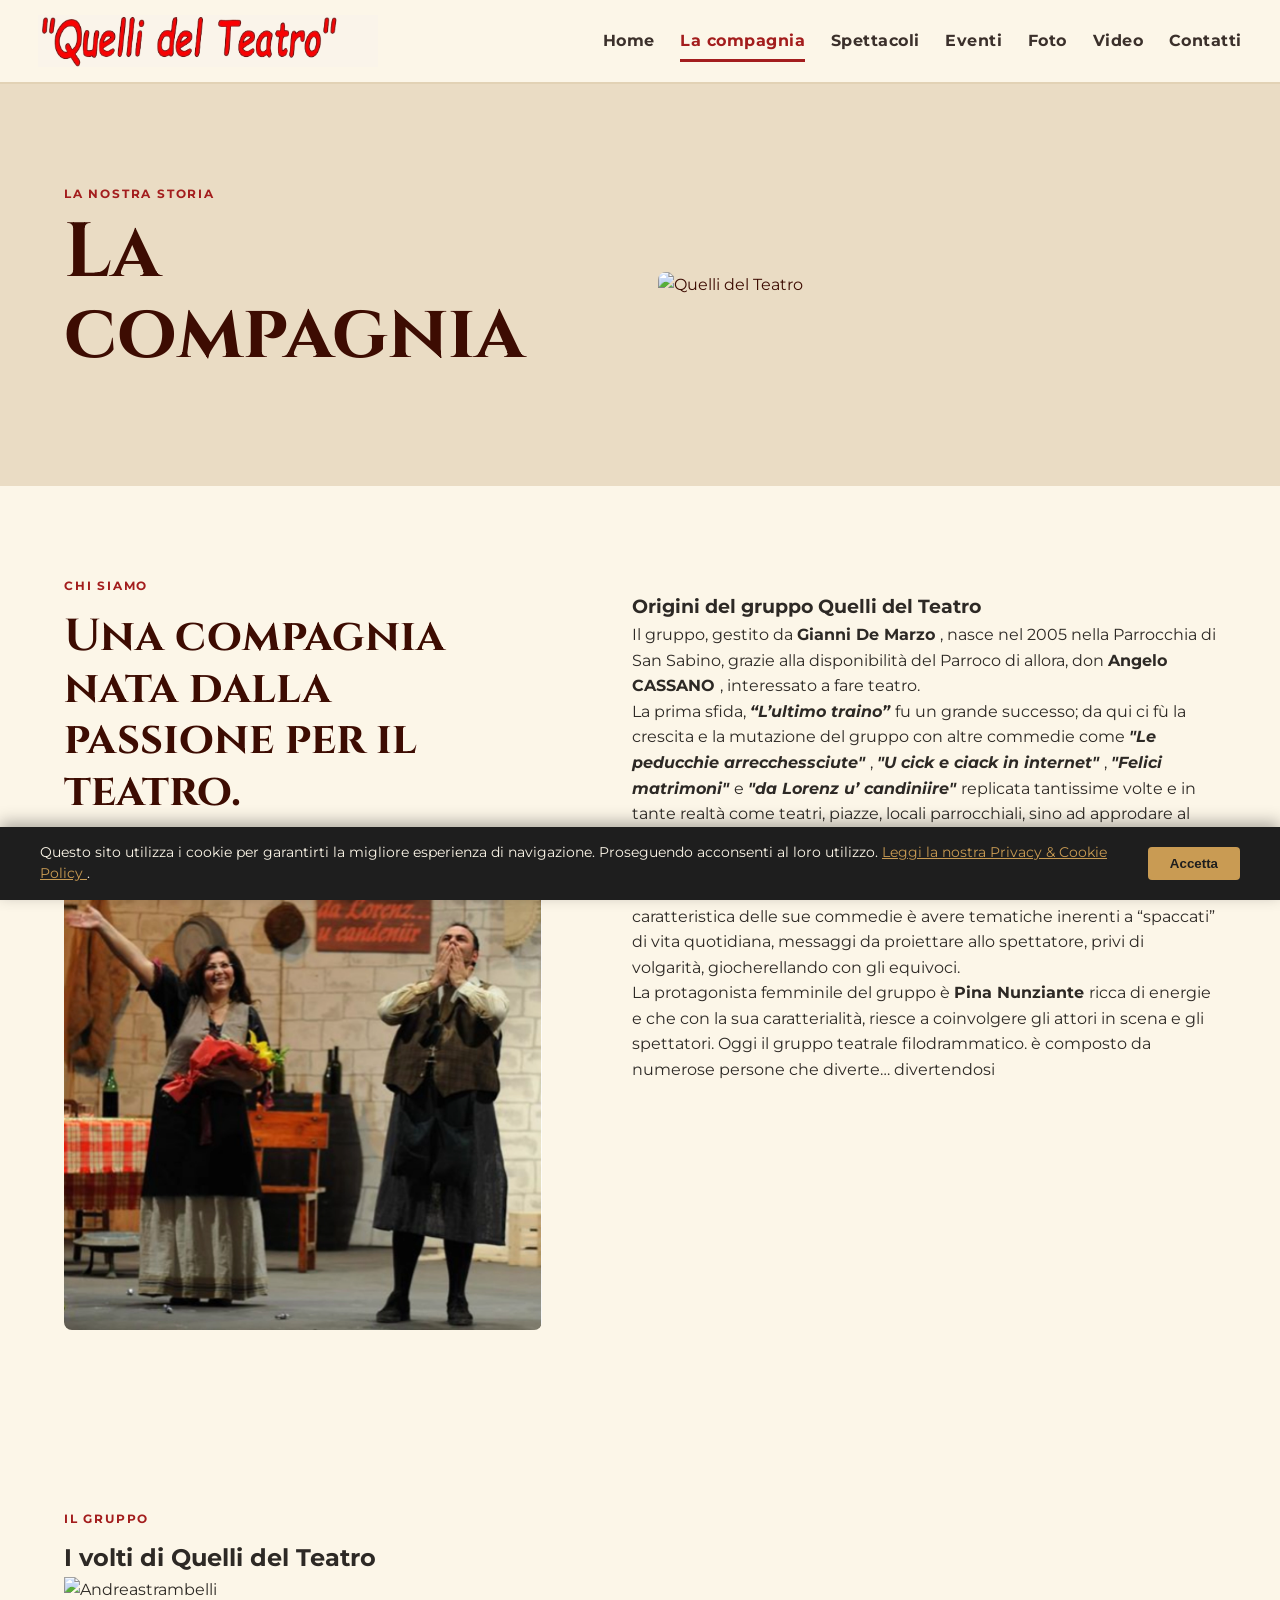
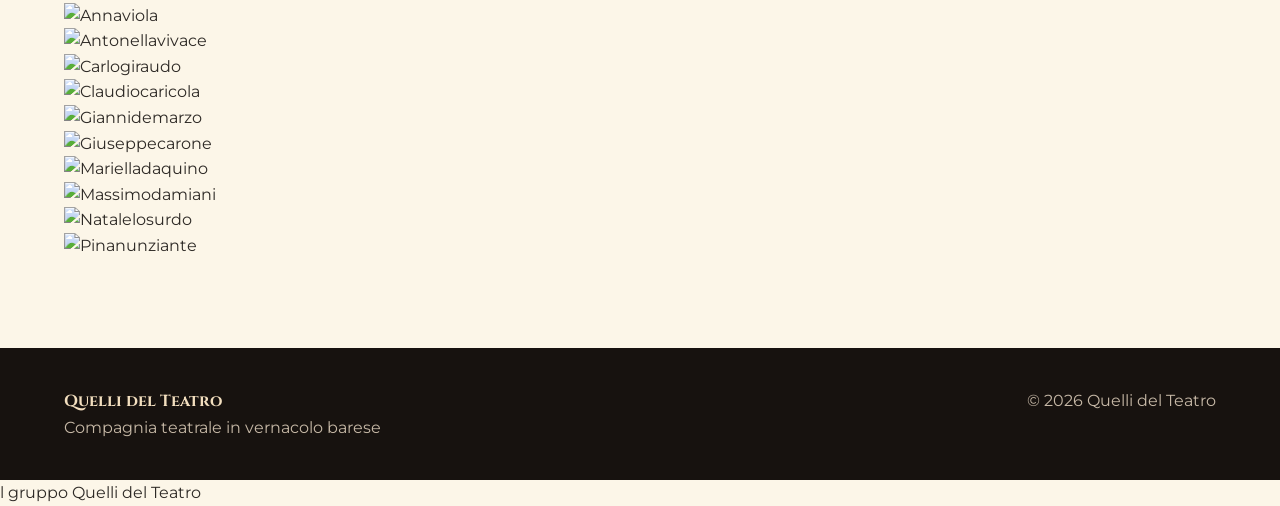
==== compagnia.html @ fa971c9c "Add files via upload" ====
<!DOCTYPE html>
<!DOCTYPE html>
<html lang="it">
 <head>
  <meta charset="utf-8"/>
  <meta content="width=device-width, initial-scale=1.0" name="viewport"/>
  <title>
   La compagnia | Quelli del Teatro
  </title>
  <!-- Collegamento al file CSS esterno nella tua cartella css -->
  <!-- Font eleganti da Google Fonts (opzionale ma consigliato per i testi storici/teatrali) -->
  <link href="https://fonts.googleapis.com" rel="preconnect"/>
  <link crossorigin="" href="https://fonts.gstatic.com" rel="preconnect"/>
  <link href="https://fonts.googleapis.com/css2?family=Cinzel:wght@600;700&amp;family=Lobster+Two:ital,wght@0,400;0,700;1,400&amp;family=Montserrat:wght@500;600;700&amp;display=swap" rel="stylesheet"/>
  <link href="css/style.css" rel="stylesheet"/>
 </head>
 <body>
  <header class="site-header">
   <div class="header-container">
    <a aria-label="Quelli del Teatro - Home" class="logo-link" href="index.html">
     <img alt="Quelli del Teatro" class="logo-img" src="immagini/logo.png"/>
    </a>
    <button aria-controls="main-nav" aria-expanded="false" aria-label="Apri menu" class="menu-toggle" type="button">
     ☰
    </button>
    <nav aria-label="Navigazione principale" class="nav" id="main-nav">
     <a href="index.html">
      Home
     </a>
     <a class="active" href="compagnia.html">
      La compagnia
     </a>
     <a href="spettacoli.html">
      Spettacoli
     </a>
     <a href="eventi.html">
      Eventi
     </a>
     <a href="galleria.html">
      Foto
     </a>
     <a href="video.html">
      Video
     </a>
     <a href="contatti.html">
      Contatti
     </a>
    </nav>
   </div>
  </header>
  <main>
   <section class="page-hero">
    <div class="page-hero-container">
     <div class="hero-text-block">
      <p class="eyebrow">La nostra storia</p>
      <h1>La compagnia</h1>
     </div>
     <div class="hero-image-block">
      <img src="immagini/foto/compagnia-hero.jpg" alt="Quelli del Teatro">
     </div>
    </div>
   </section>
   <section class="section two-col">
    <div>
     <p class="eyebrow">
      Chi siamo
     </p>
     <h2>
      Una compagnia nata dalla passione per il teatro.
     </h2>
     <div class="contenitore-foto">
      <img alt="gianniepina" src="immagini/gianniepina.jpg"/>
     </div>
    </div>
    <div>
     <div>
      <p>
       <h3>
        Origini del gruppo Quelli del Teatro
       </h3>
       Il gruppo, gestito da
       <strong>
        Gianni De Marzo
       </strong>
       , nasce nel 2005 nella Parrocchia di San Sabino, grazie alla disponibilità del Parroco di allora, don
       <strong>
        Angelo CASSANO
       </strong>
       , interessato a fare teatro.
       <br/>
       La prima sfida,
       <strong>
        <em>
         “L’ultimo traino”
        </em>
       </strong>
       fu un grande successo; da qui ci fù la crescita e la mutazione del gruppo con altre commedie come
       <strong>
        <em>
         "Le peducchie arrecchessciute"
        </em>
       </strong>
       ,
       <strong>
        <em>
         "U cick e ciack in internet"
        </em>
       </strong>
       ,
       <strong>
        <em>
         "Felici matrimoni"
        </em>
       </strong>
       e
       <strong>
        <em>
         "da Lorenz u’ candiniire"
        </em>
       </strong>
       replicata tantissime volte e in tante realtà come teatri, piazze, locali parrocchiali, sino ad approdare al teatro storico della città di Bari
       <strong>
        "NICCOLO' PICCINNI"
       </strong>
       percorrendo il teatro
       <strong>
        "PURGATORIO"
       </strong>
       .
       <br/>
       Autore dei testi che il gruppo mette in scena è
       <strong>
        Gianni De Marzo
       </strong>
       .
La caratteristica delle sue commedie è avere tematiche inerenti a “spaccati” di vita quotidiana, messaggi da proiettare allo spettatore, privi di volgarità, giocherellando con gli equivoci.
       <br/>
       La protagonista femminile del gruppo è
       <strong>
        Pina Nunziante
       </strong>
       ricca di energie e che con la sua caratterialità, riesce a coinvolgere gli attori in scena e gli spettatori.
Oggi il gruppo teatrale filodrammatico. è composto da numerose persone che diverte… divertendosi
      </p>
     </div>
    </div>
   </section>

   <section class="section collaboratori-section">
    <div class="collaboratori-intro">
     <p class="eyebrow">Il gruppo</p>
     <h2>I volti di Quelli del Teatro</h2>
    </div>
    <div class="collaboratori-grid">
          <div class="collaboratore"><img src="immagini/foto/collaboratori/andreastrambelli.jpg" alt="Andreastrambelli"></div>
     <div class="collaboratore"><img src="immagini/foto/collaboratori/annaviola.jpg" alt="Annaviola"></div>
     <div class="collaboratore"><img src="immagini/foto/collaboratori/antonellavivace.jpg" alt="Antonellavivace"></div>
     <div class="collaboratore"><img src="immagini/foto/collaboratori/carlogiraudo.jpg" alt="Carlogiraudo"></div>
     <div class="collaboratore"><img src="immagini/foto/collaboratori/claudiocaricola.jpg" alt="Claudiocaricola"></div>
     <div class="collaboratore"><img src="immagini/foto/collaboratori/giannidemarzo.jpg" alt="Giannidemarzo"></div>
     <div class="collaboratore"><img src="immagini/foto/collaboratori/giuseppecarone.jpg" alt="Giuseppecarone"></div>
     <div class="collaboratore"><img src="immagini/foto/collaboratori/marielladaquino.jpg" alt="Marielladaquino"></div>
     <div class="collaboratore"><img src="immagini/foto/collaboratori/massimodamiani.jpg" alt="Massimodamiani"></div>
     <div class="collaboratore"><img src="immagini/foto/collaboratori/natalelosurdo.jpg" alt="Natalelosurdo"></div>
     <div class="collaboratore"><img src="immagini/foto/collaboratori/pinanunziante.jpg" alt="Pinanunziante"></div>
    </div>
   </section>
  </main>
  <footer class="footer">
   <div>
    <strong>
     Quelli del Teatro
    </strong>
    <p>
     Compagnia teatrale in vernacolo barese
    </p>
   </div>
   <p>
    © 2026 Quelli del Teatro
   </p>
  </footer>
  <div aria-label="Informativa cookie" class="cookie-banner-hidden" id="cookie-banner" role="dialog">
   <div class="cookie-content">
    <p>
     Questo sito utilizza i cookie per garantirti la migliore esperienza di navigazione.
      Proseguendo acconsenti al loro utilizzo.
     <a class="cookie-link" href="#">
      Leggi la nostra Privacy &amp; Cookie Policy
     </a>
     .
    </p>
    <button class="cookie-btn" id="accetta-cookie" type="button">
     Accetta
    </button>
   </div>
  </div>
  <script src="js/script.js">
  </script>
  <script src="js/cookie.js">
  </script>
 </body>
</html>
l gruppo Quelli del Teatro
---- css/style.css ----
/* ================================
   QUELLI DEL TEATRO - STILE BASE
   ================================ */

* { margin: 0; padding: 0; box-sizing: border-box; }

:root {
  --crema: #fcf6e8;
  --crema-scuro: #e2d2b5;
  --rosso: #a31d1d;
  --rosso-scuro: #3d0c02;
  --oro: #c99b53;
  --testo: #2d2925;
}

html { scroll-behavior: smooth; }
body {
  font-family: 'Montserrat', sans-serif;
  color: var(--testo);
  background: var(--crema);
  line-height: 1.6;
}

img { max-width: 100%; height: auto; display: block; }
a { color: inherit; text-decoration: none; }
button, a { -webkit-tap-highlight-color: transparent; }

/* ================================
   HEADER / NAVIGAZIONE
   ================================ */
.site-header {
  width: 100%;
  background: var(--crema);
  border-bottom: 2px solid var(--crema-scuro);
  position: relative;
  z-index: 1000;
}

.header-container {
  width: min(1400px, 94%);
  min-height: 82px;
  margin: 0 auto;
  padding: 10px 0;
  display: flex;
  align-items: center;
  justify-content: space-between;
  gap: 30px;
}

.logo-link { flex: 0 0 auto; }
.logo-img {
  width: auto;
  height: 58px;
  max-width: 340px;
  object-fit: contain;
}

.nav {
  display: flex;
  align-items: center;
  justify-content: flex-end;
  gap: clamp(14px, 2vw, 30px);
  margin-left: auto;
}

.nav a {
  position: relative;
  display: inline-block;
  padding: 8px 0;
  color: #3b302b;
  font-size: 1rem;
  font-weight: 700;
  letter-spacing: .5px;
  white-space: nowrap;
  transition: color .2s ease;
}

.nav a::after {
  content: '';
  position: absolute;
  left: 0;
  bottom: 0;
  width: 0;
  height: 3px;
  background: var(--rosso);
  transition: width .2s ease;
}

.nav a:hover,
.nav a.active { color: var(--rosso); }
.nav a:hover::after,
.nav a.active::after { width: 100%; }

.menu-toggle {
  display: none;
  border: 0;
  background: transparent;
  color: var(--rosso);
  font-size: 2rem;
  line-height: 1;
  cursor: pointer;
  padding: 6px;
}

/* ================================
   HERO
   ================================ */
.hero-section {
  width: 100%;
  min-height: 78vh;
  display: flex;
  align-items: center;
  justify-content: center;
  padding: clamp(40px, 6vw, 80px) 20px;
  background:
    linear-gradient(90deg, rgba(34, 8, 2, .72) 0%, rgba(34, 8, 2, .42) 45%, rgba(34, 8, 2, .12) 100%),
    #3d0c02 url('../immagini/sipario-aperto.jpg') center center / cover no-repeat;
}

.hero-container {
  width: min(1200px, 100%);
  display: flex;
  align-items: center;
  justify-content: flex-start;
}

.hero-left {
  width: min(560px, 100%);
  text-align: center;
  color: #f3dfbf;
  padding: 30px;
}

.decorazione-top,
.decorazione-bottom {
  display: flex;
  align-items: center;
  justify-content: center;
  gap: 10px;
  color: var(--oro);
  font-size: 1.6rem;
  line-height: 1;
  margin: 10px auto 24px;
}

.decorazione-top span,
.decorazione-bottom span {
  width: 95px;
  height: 1px;
  background: var(--oro);
}

.titolo-grande {
  font-family: 'Cinzel', serif;
  font-size: clamp(2.7rem, 5vw, 4.6rem);
  font-weight: 700;
  line-height: 1.05;
  letter-spacing: 1px;
  color: #f8eee0;
  margin-bottom: 20px;
}

.hero-script {
  font-family: 'Lobster Two', cursive;
  font-style: italic;
  font-size: clamp(2rem, 4vw, 3.1rem);
  line-height: 1.15;
  color: #f3c06c;
  margin-bottom: 22px;
}

.decorazione-bottom { margin: 12px auto 28px; }

.button {
  display: inline-block;
  padding: 12px 30px;
  border: 1px solid var(--oro);
  border-radius: 4px;
  background: rgba(61, 12, 2, .75);
  color: #f3dfbf;
  font-size: .95rem;
  font-weight: 700;
  letter-spacing: .8px;
  text-transform: uppercase;
  transition: background .2s ease, color .2s ease;
}

.button:hover { background: var(--oro); color: var(--rosso-scuro); }

/* ================================
   PROSSIMI SPETTACOLI
   ================================ */
.section { padding: clamp(55px, 7vw, 90px) 5%; }
.next-events { background: var(--crema); }

.section-title-decor {
  width: min(1100px, 100%);
  margin: 0 auto 35px;
  display: flex;
  align-items: center;
  gap: 18px;
}
.section-title-decor span { flex: 1; height: 1px; background: var(--oro); }
.section-title-decor p {
  font-family: 'Cinzel', serif;
  color: var(--rosso-scuro);
  font-size: clamp(1.4rem, 3vw, 2.3rem);
  font-weight: 700;
  text-transform: uppercase;
  text-align: center;
}

.next-event-card {
  width: min(1100px, 100%);
  margin: 0 auto;
  display: grid;
  grid-template-columns: 1.15fr 1fr .9fr;
  gap: 25px;
  align-items: center;
  padding: 28px;
  background: #f5ead4;
  border: 1px solid #e1cda8;
  border-radius: 12px;
}

.event-info { display: grid; gap: 18px; }
.event-item { display: grid; gap: 4px; }
.event-item b { color: var(--rosso); font-size: .75rem; letter-spacing: 1.5px; }
.event-item strong { font-size: 1rem; }
.event-desc p { font-size: 1rem; }
.event-photo img { width: 100%; border-radius: 8px; }

.intro {
  display: grid;
  grid-template-columns: 1fr 1fr;
  gap: 8%;
  align-items: start;
  background: #fffaf0;
}
.eyebrow {
  text-transform: uppercase;
  letter-spacing: .15em;
  font-size: .75rem;
  font-weight: 700;
  color: var(--rosso);
  margin-bottom: 10px;
}
.intro h2 {
  font-family: 'Cinzel', serif;
  font-size: clamp(2rem, 4vw, 3.4rem);
  line-height: 1.1;
  color: var(--rosso-scuro);
}
.intro > div:last-child p { margin-bottom: 18px; }
.text-link { color: var(--rosso); font-weight: 700; }

/* ================================
   FOOTER
   ================================ */
.footer {
  padding: 40px 5%;
  background: #17120f;
  color: #f3dfbf;
  display: flex;
  justify-content: space-between;
  gap: 25px;
}
.footer strong { font-family: 'Cinzel', serif; }
.footer p { color: #c7b9a7; }

/* ================================
   COOKIE
   ================================ */
#cookie-banner {
  position: fixed;
  left: 0;
  right: 0;
  bottom: 0;
  padding: 15px 20px;
  background: #1e1e1e;
  color: var(--crema);
  box-shadow: 0 -5px 15px rgba(0,0,0,.3);
  z-index: 9999;
  transition: transform .35s ease, opacity .35s ease;
}
.cookie-banner-hidden { transform: translateY(110%); opacity: 0; pointer-events: none; }
.cookie-banner-visible { transform: translateY(0); opacity: 1; pointer-events: auto; }
.cookie-content {
  width: min(1200px, 100%);
  margin: 0 auto;
  display: flex;
  align-items: center;
  justify-content: space-between;
  gap: 20px;
}
.cookie-content p { font-size: .85rem; }
.cookie-link { color: var(--oro); text-decoration: underline; }
.cookie-btn {
  flex: 0 0 auto;
  border: 0;
  border-radius: 4px;
  padding: 9px 22px;
  background: var(--oro);
  color: #1e1e1e;
  font-weight: 700;
  cursor: pointer;
}

/* ================================
   TABLET
   ================================ */
@media (max-width: 1050px) {
  .header-container { gap: 18px; }
  .logo-img { height: 52px; max-width: 300px; }
  .nav { gap: 16px; }
  .nav a { font-size: .95rem; }
  .next-event-card { grid-template-columns: 1fr 1fr; }
  .event-photo { grid-column: 1 / -1; max-width: 420px; justify-self: center; }
}

/* ================================
   SMARTPHONE
   ================================ */
@media (max-width: 768px) {
  .header-container {
    min-height: 70px;
    width: 92%;
  }
  .logo-img { height: 45px; max-width: 245px; }
  .menu-toggle { display: block; }

  .nav {
    display: none;
    position: absolute;
    top: 100%;
    left: 0;
    right: 0;
    width: 100%;
    margin: 0;
    padding: 15px 5%;
    background: var(--crema);
    border-bottom: 2px solid var(--crema-scuro);
    flex-direction: column;
    align-items: stretch;
    gap: 0;
  }
  .nav.open { display: flex; }
  .nav a { padding: 12px 0; font-size: 1rem; }
  .nav a::after { height: 2px; }

  .hero-section {
    min-height: 76vh;
    padding: 35px 15px;
    background-position: center center;
  }
  .hero-container { justify-content: center; }
  .hero-left { width: 100%; padding: 15px 10px; }
  .decorazione-top span, .decorazione-bottom span { width: 60px; }
  .titolo-grande { font-size: clamp(2.1rem, 10vw, 3.2rem); }
  .hero-script { font-size: clamp(1.8rem, 8vw, 2.5rem); }

  .section { padding: 55px 5%; }
  .section-title-decor { gap: 10px; }
  .section-title-decor p { font-size: 1.25rem; }
  .next-event-card { grid-template-columns: 1fr; padding: 20px; }
  .event-photo { grid-column: auto; max-width: none; }

  .intro { grid-template-columns: 1fr; gap: 30px; }
  .footer { flex-direction: column; padding: 35px 5%; }

  .cookie-content { flex-direction: column; text-align: center; gap: 12px; }
  .cookie-btn { width: 100%; }
}

/* =========================================================
   PAGINE INTERNE - LAYOUT RESPONSIVE CONDIVISO
   ========================================================= */
.page-hero {
  width: 100%;
  padding: clamp(55px, 8vw, 100px) 5%;
  background: #eadcc4;
  color: var(--rosso-scuro);
}
.page-hero h1 {
  font-family: 'Cinzel', serif;
  font-size: clamp(2.5rem, 6vw, 5rem);
  line-height: 1.05;
  margin: 0 0 14px;
}
.page-hero > p:last-child { max-width: 720px; font-size: 1.1rem; }
.two-col {
  display: grid;
  grid-template-columns: minmax(0, .9fr) minmax(0, 1.1fr);
  gap: clamp(35px, 7vw, 90px);
  align-items: start;
}
.two-col h2 {
  font-family: 'Cinzel', serif;
  color: var(--rosso-scuro);
  font-size: clamp(1.8rem, 3.5vw, 3.2rem);
  line-height: 1.15;
}
.two-col p { margin-bottom: 16px; }
.contenitore-foto img { width: 100%; max-width: 520px; margin-top: 25px; border-radius: 8px; }

.cards {
  width: min(1200px, 100%);
  margin: 0 auto;
  display: grid;
  grid-template-columns: repeat(3, minmax(0, 1fr));
  gap: 28px;
}
.card {
  min-width: 0;
  background: #fffaf0;
  border: 1px solid #e1cda8;
  border-radius: 10px;
  overflow: hidden;
  display: flex;
  flex-direction: column;
}
.card .placeholder {
  background: #eadcc4;
  min-height: 0;
  color: var(--testo);
  font-weight: 700;
}
.card .placeholder > img {
  width: 100%;
  aspect-ratio: 4 / 3;
  object-fit: cover;
}
.card-body { padding: 22px; }
.card-body h3 {
  font-family: 'Cinzel', serif;
  color: var(--rosso-scuro);
  font-size: 1.35rem;
  line-height: 1.2;
  margin: 6px 0 12px;
}
.card-body p { margin-bottom: 12px; }

.gallery {
  width: min(1300px, 100%);
  margin: 0 auto;
  display: grid;
  grid-template-columns: repeat(4, minmax(0, 1fr));
  gap: 16px;
}
.gallery-placeholder {
  overflow: hidden;
  border-radius: 8px;
  background: #eadcc4;
  min-height: 0;
  font-size: 0;
}
.gallery-placeholder img {
  width: 100%;
  aspect-ratio: 4 / 3;
  object-fit: cover;
  transition: transform .25s ease;
}
.gallery-placeholder:hover img { transform: scale(1.03); }

.page-hero-container {
  width: min(1200px, 100%);
  margin: 0 auto;
  display: grid;
  grid-template-columns: 1fr 1fr;
  gap: 35px;
  align-items: center;
}
.hero-text-block h1 {
  font-family: 'Cinzel', serif;
  font-size: clamp(2.5rem, 6vw, 5rem);
  color: var(--rosso-scuro);
  margin-bottom: 12px;
}
.hero-image-block img {
  width: 100%;
  max-height: 360px;
  object-fit: cover;
  border-radius: 8px;
}
.video-placeholder {
  width: min(1000px, 100%);
  aspect-ratio: 16 / 9;
  margin: 0 auto 20px;
  display: grid;
  place-items: center;
  background: #eadcc4;
  border-radius: 8px;
  color: var(--rosso-scuro);
  font-weight: 700;
  text-align: center;
  padding: 20px;
}
.note { text-align: center; color: #756d63; }

@media (max-width: 1050px) {
  .cards { grid-template-columns: repeat(2, minmax(0, 1fr)); }
  .gallery { grid-template-columns: repeat(3, minmax(0, 1fr)); }
}

@media (max-width: 768px) {
  .two-col { grid-template-columns: 1fr; gap: 35px; }
  .cards { grid-template-columns: 1fr; }
  .gallery { grid-template-columns: repeat(2, minmax(0, 1fr)); gap: 12px; }
  .page-hero-container { grid-template-columns: 1fr; gap: 25px; }
  .hero-image-block { order: -1; }
  .page-hero { padding: 55px 5%; }
  .card-body { padding: 18px; }
}

@media (max-width: 480px) {
  .gallery { grid-template-columns: 1fr; }
  .gallery-placeholder img { aspect-ratio: 16 / 10; }
}

/* Correzione per le vecchie pagine: tutte usano lo stesso contenitore header. */
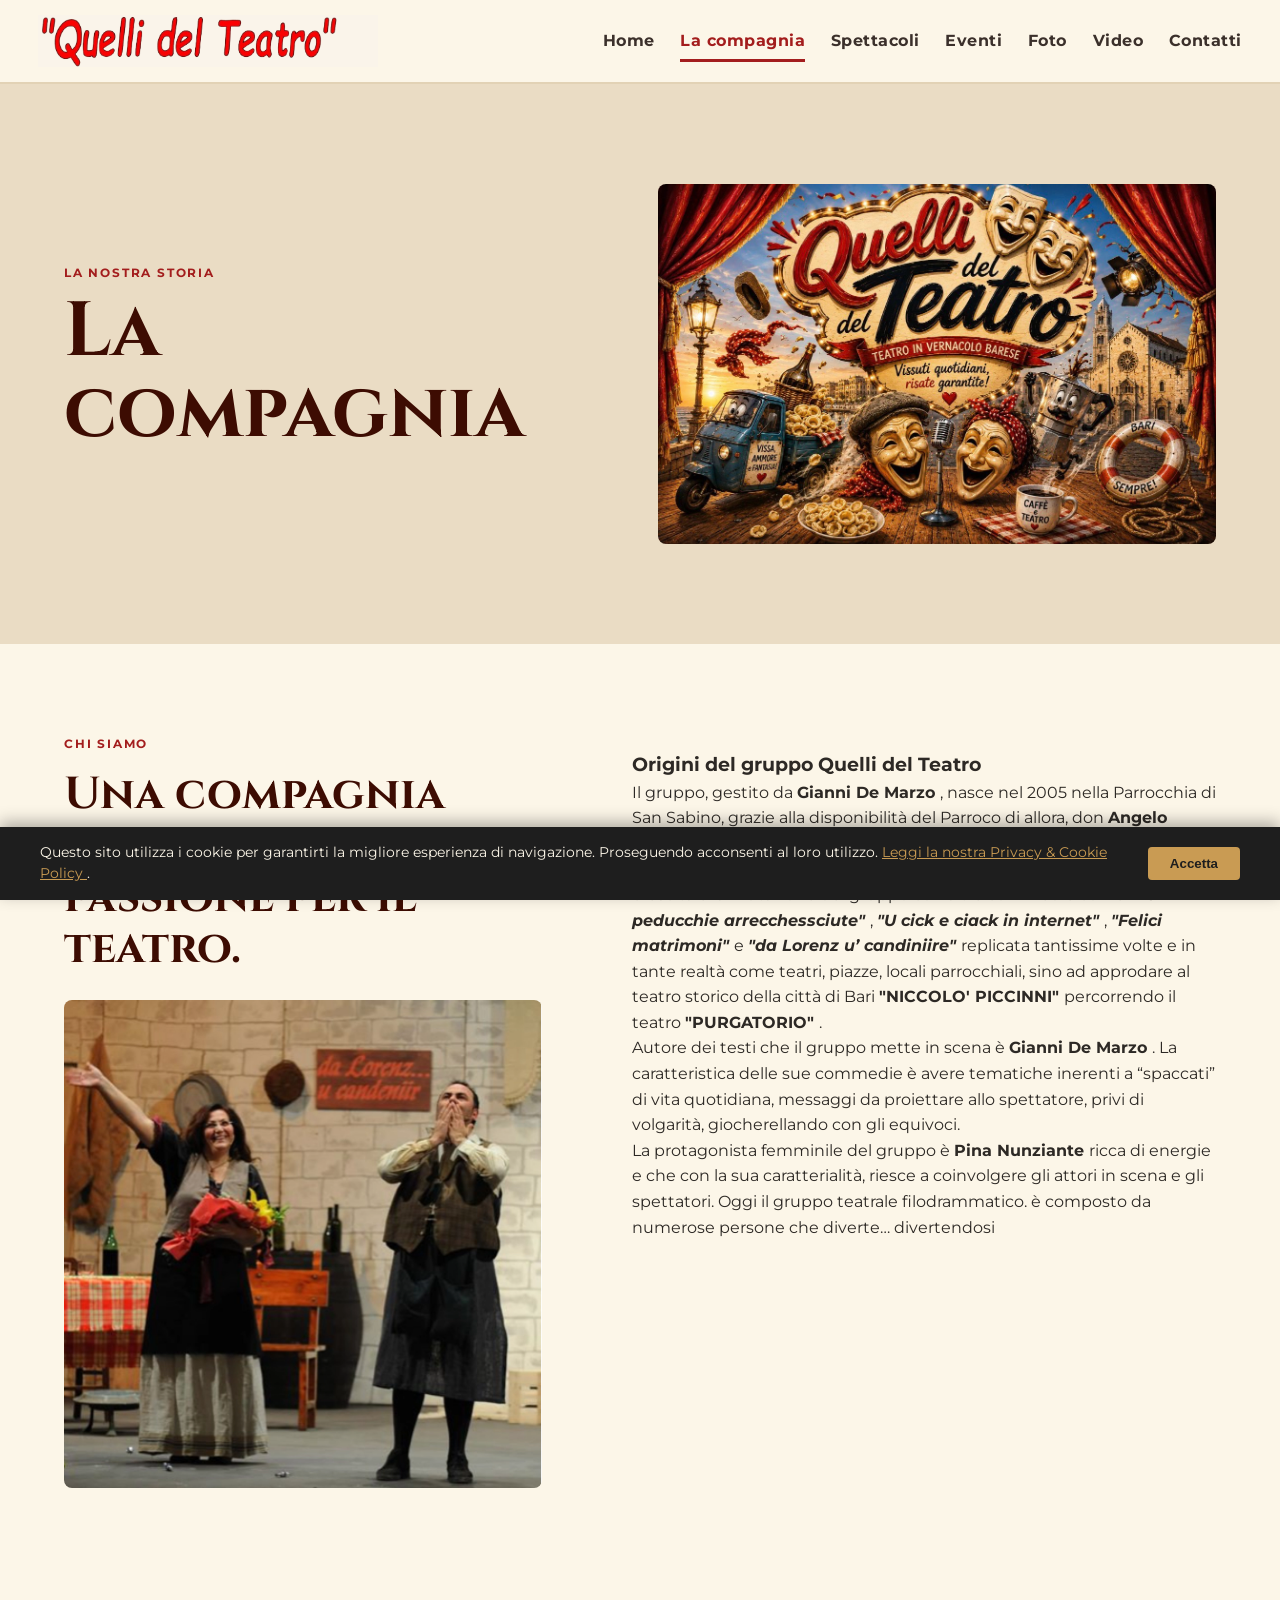
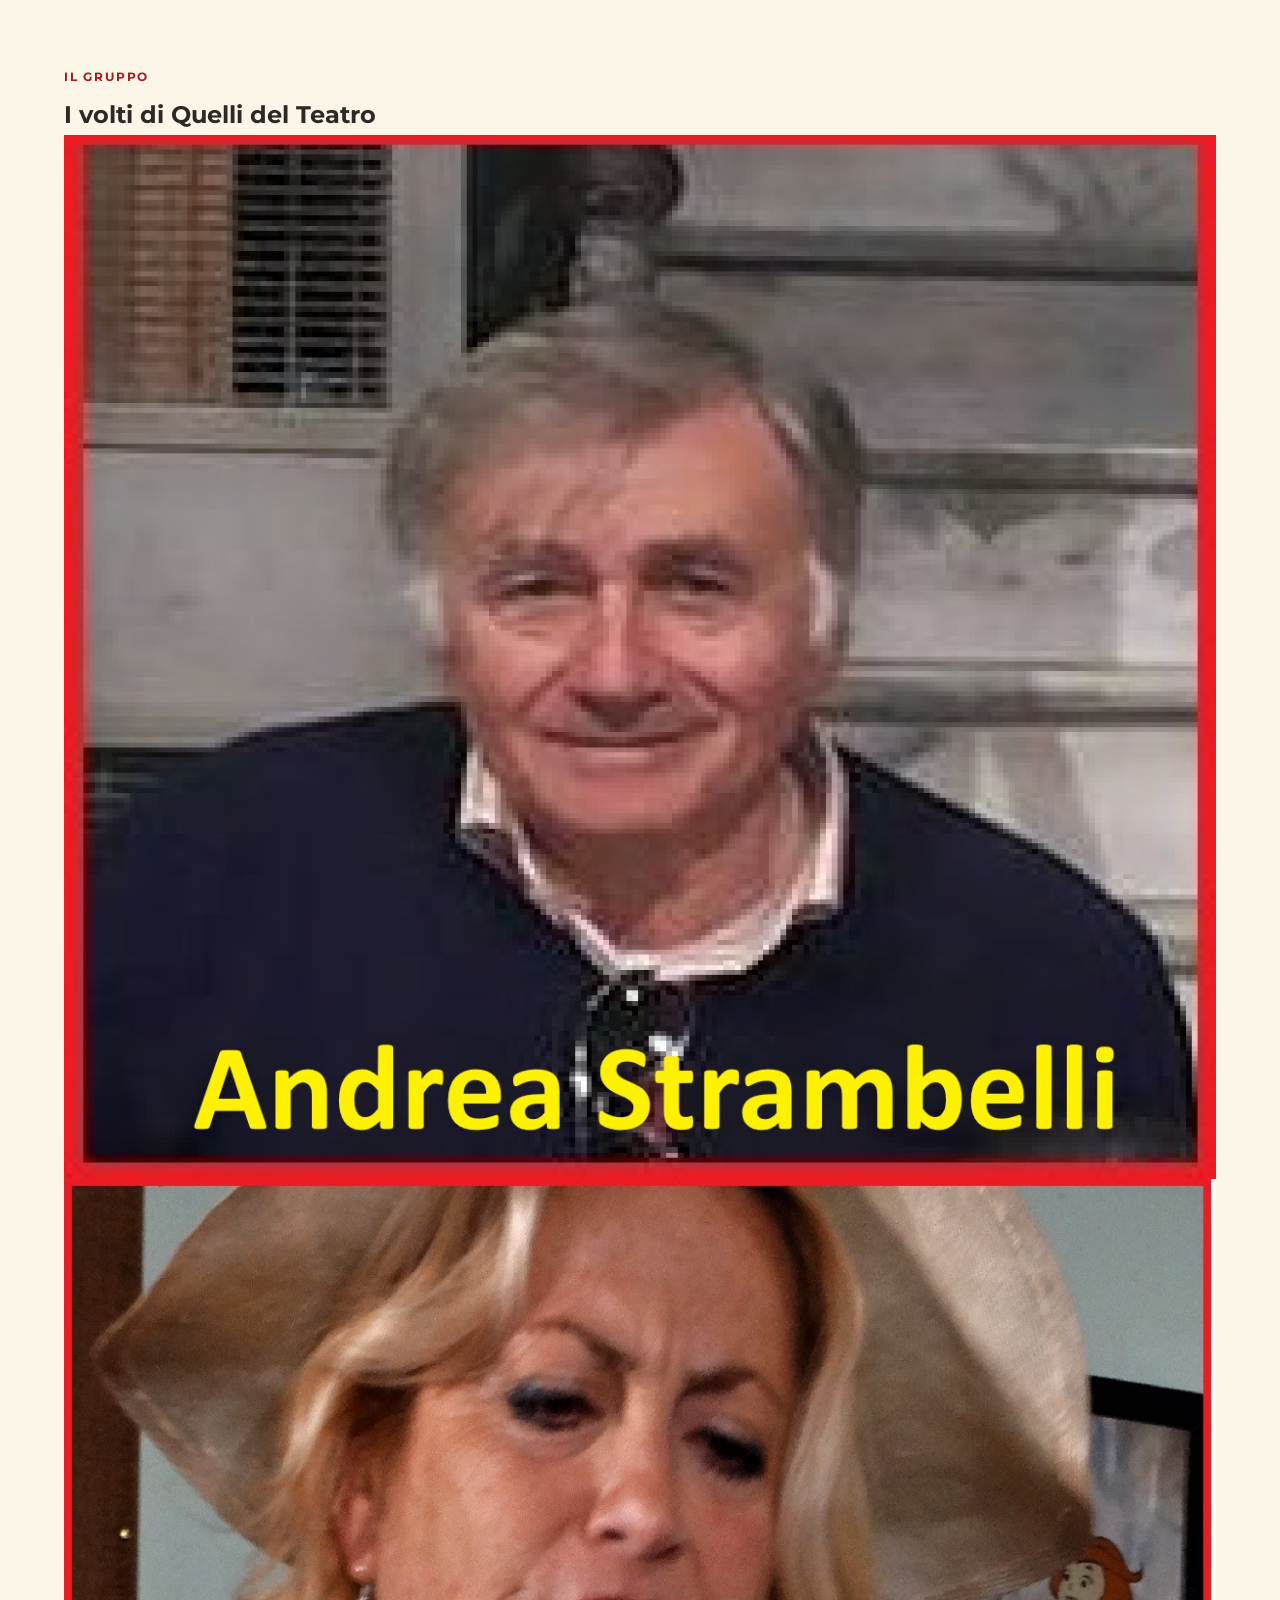
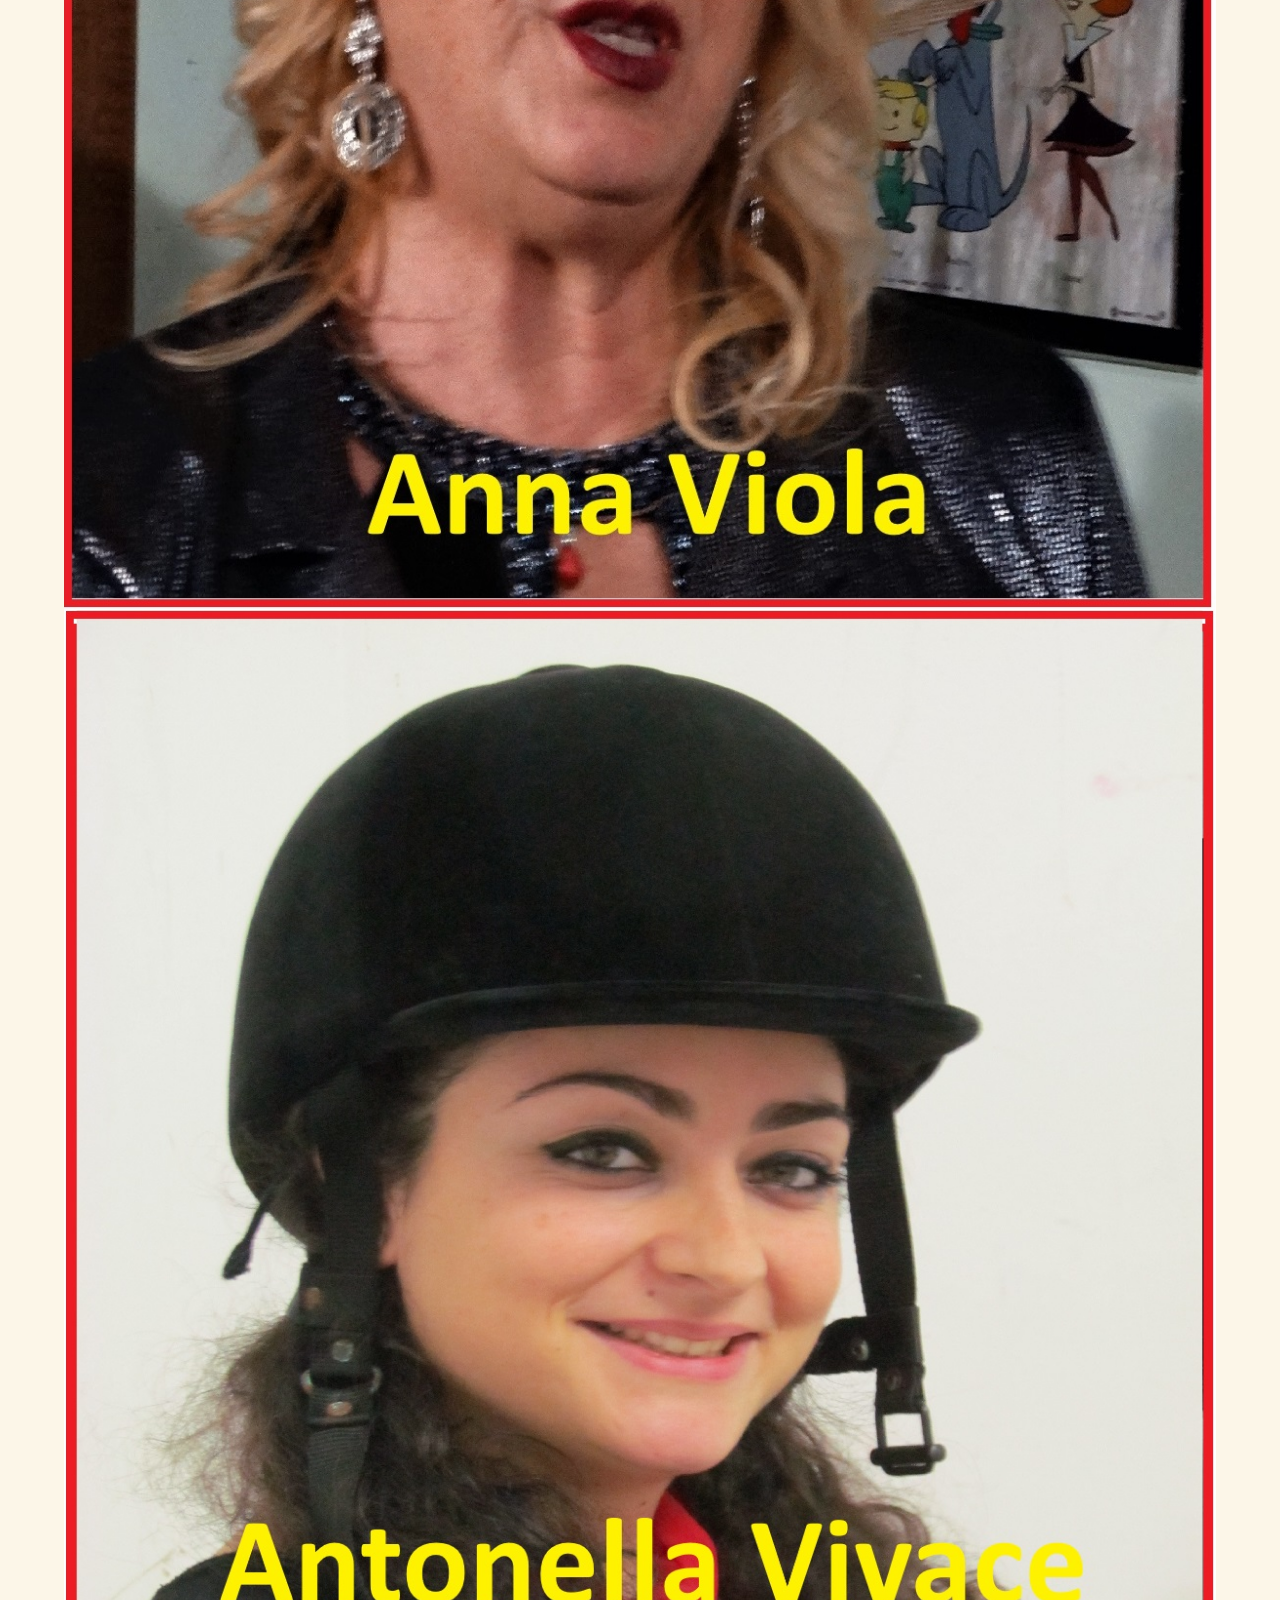
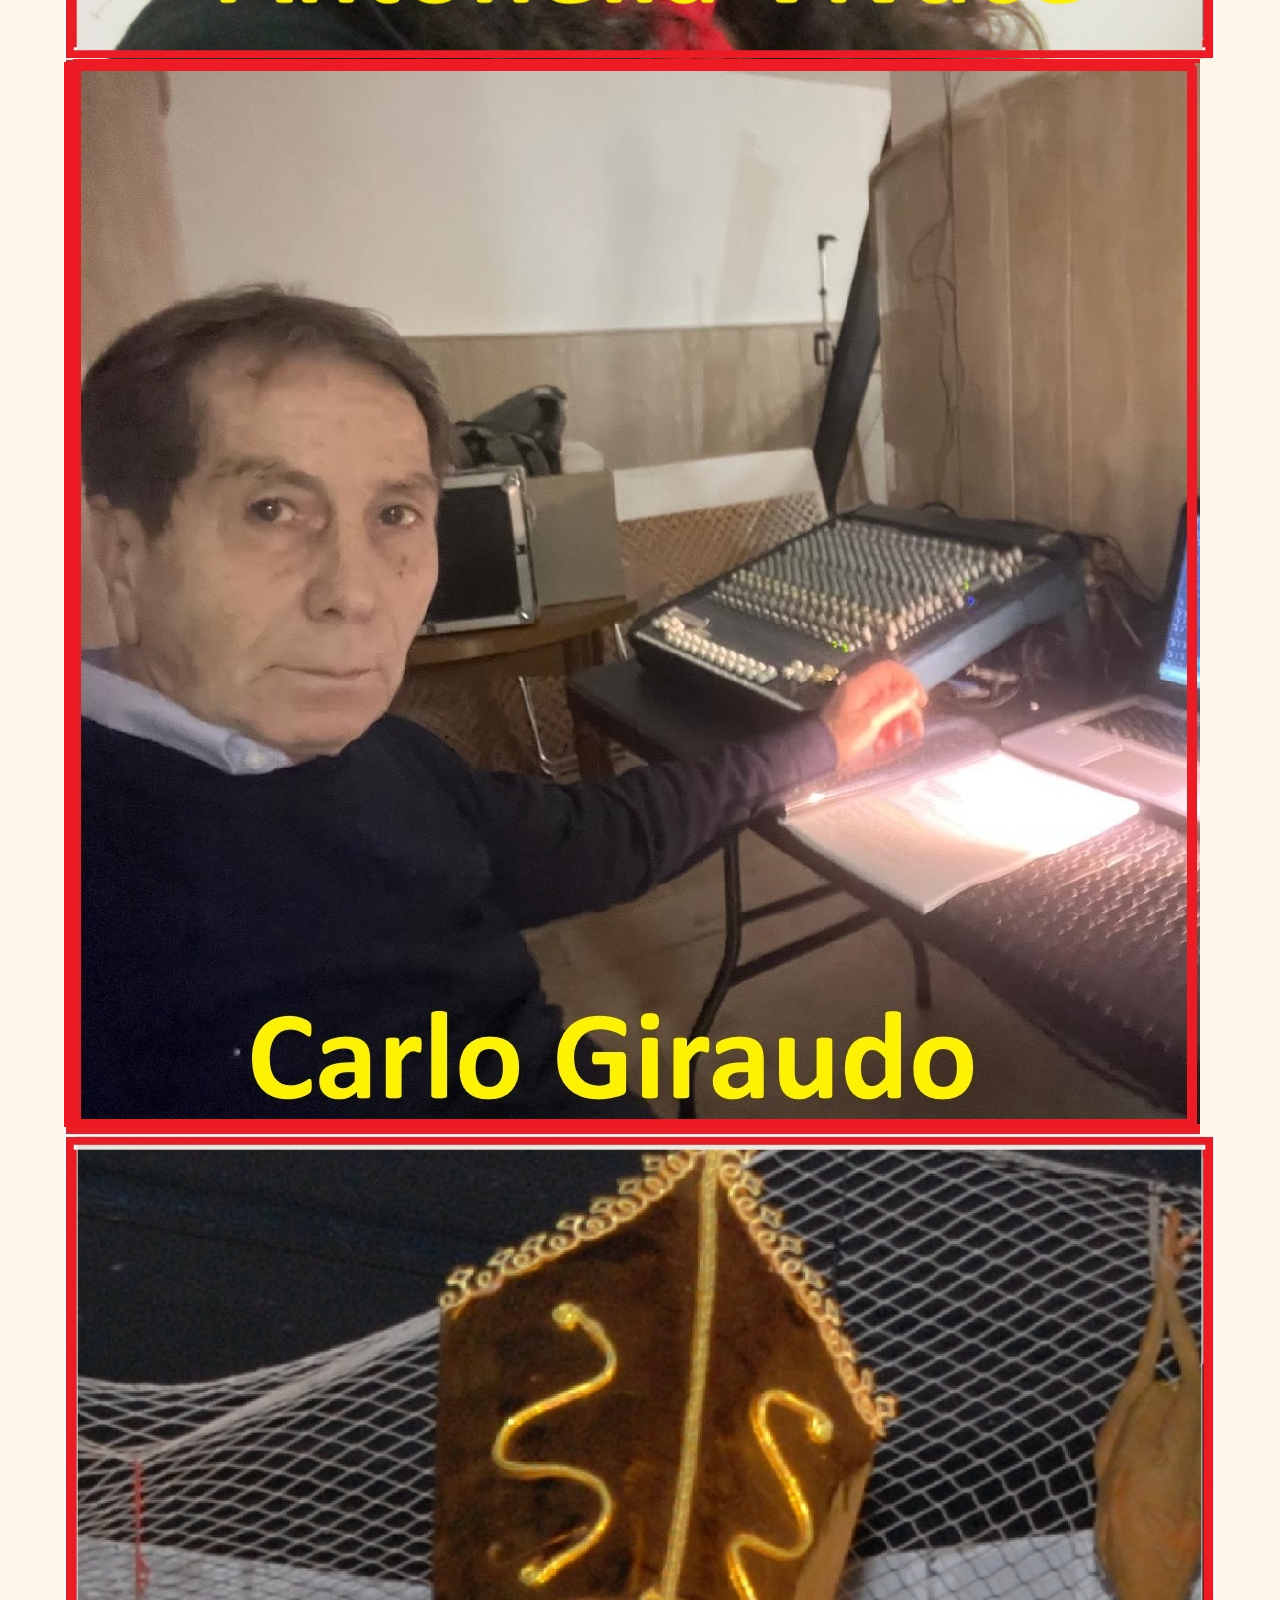
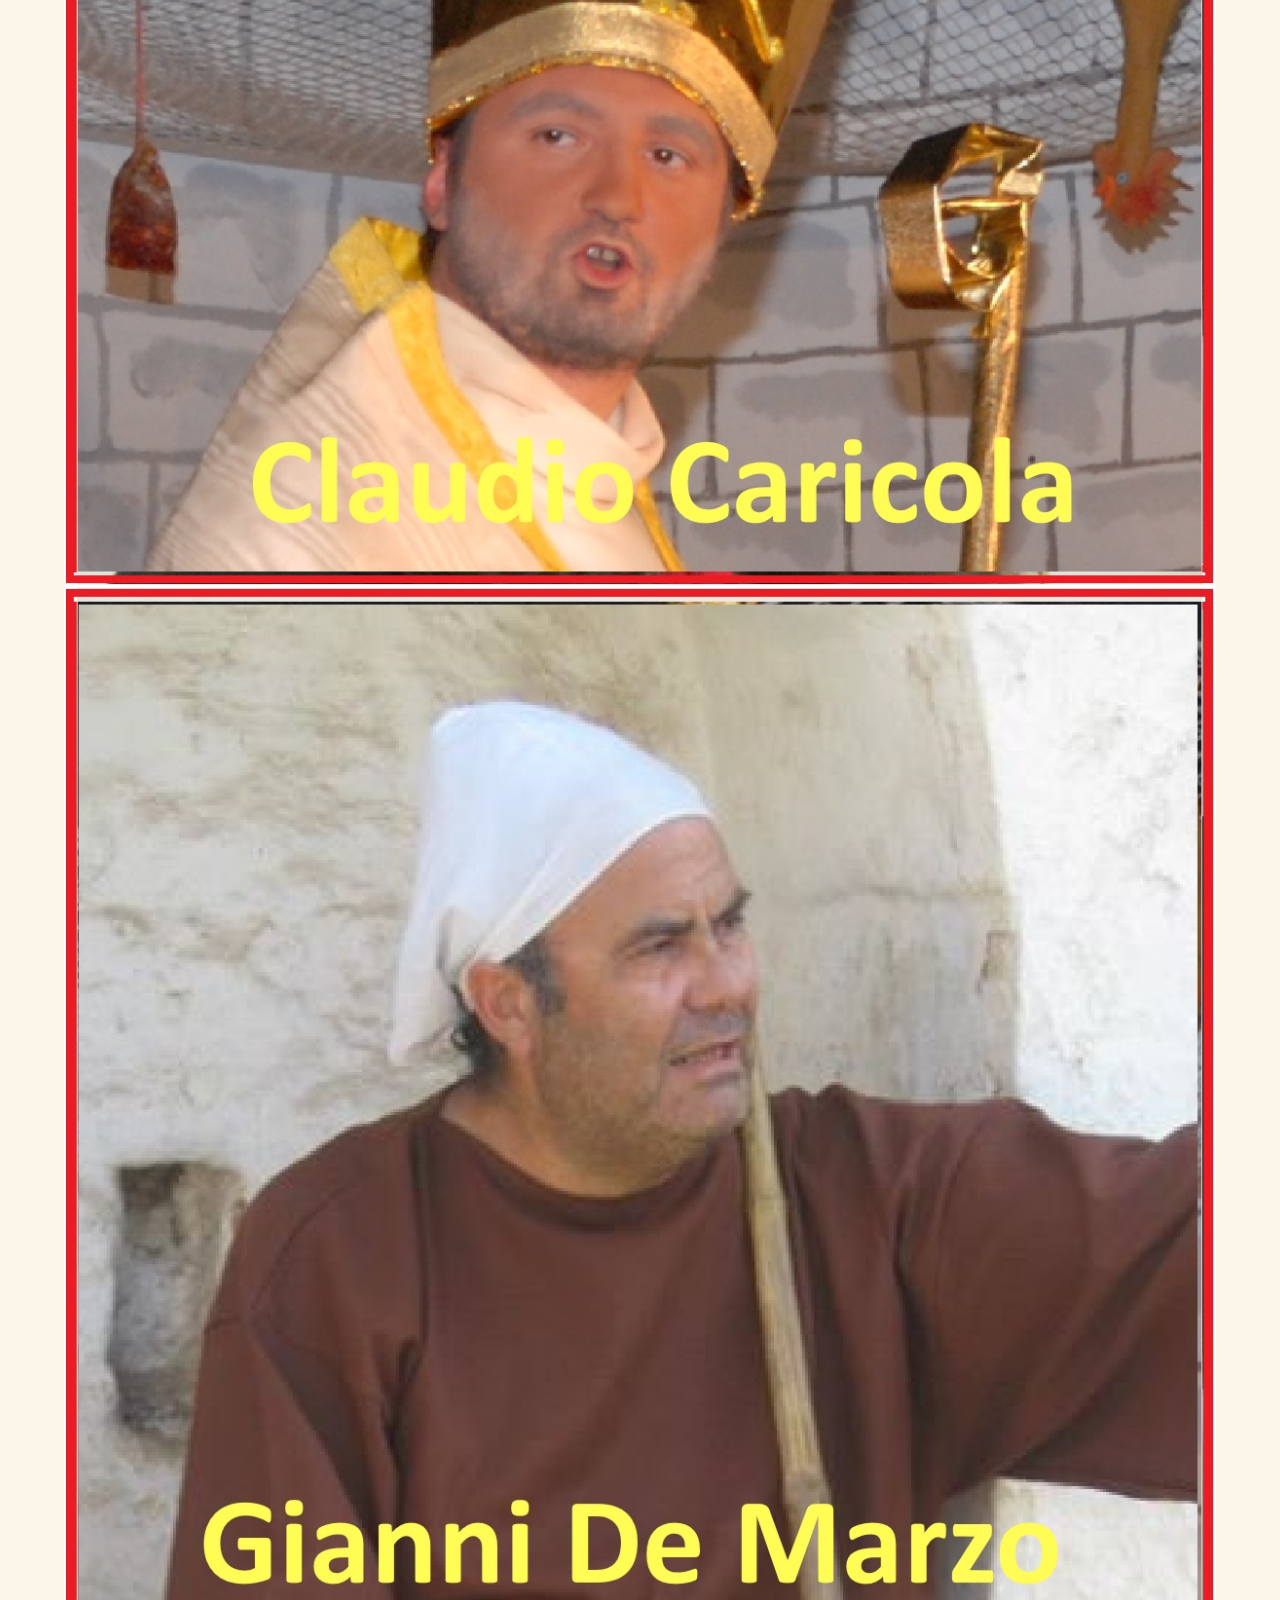
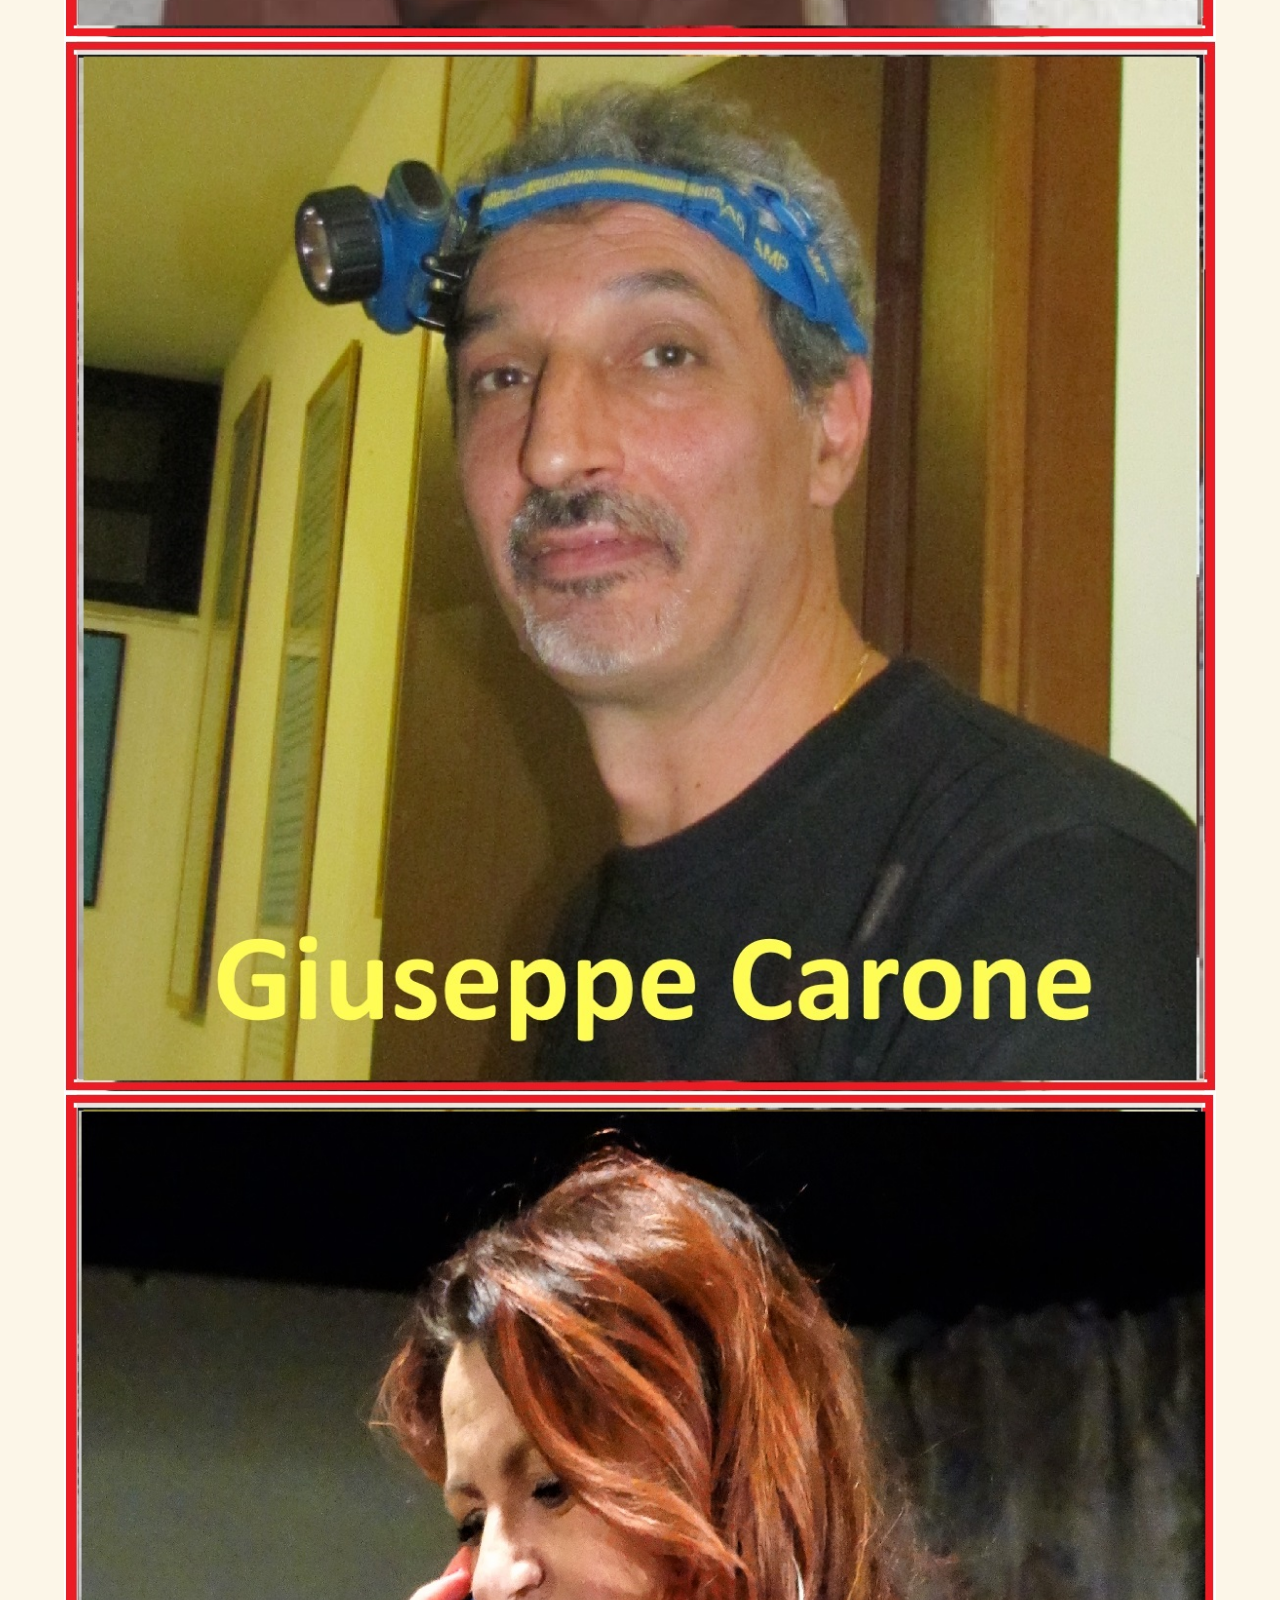
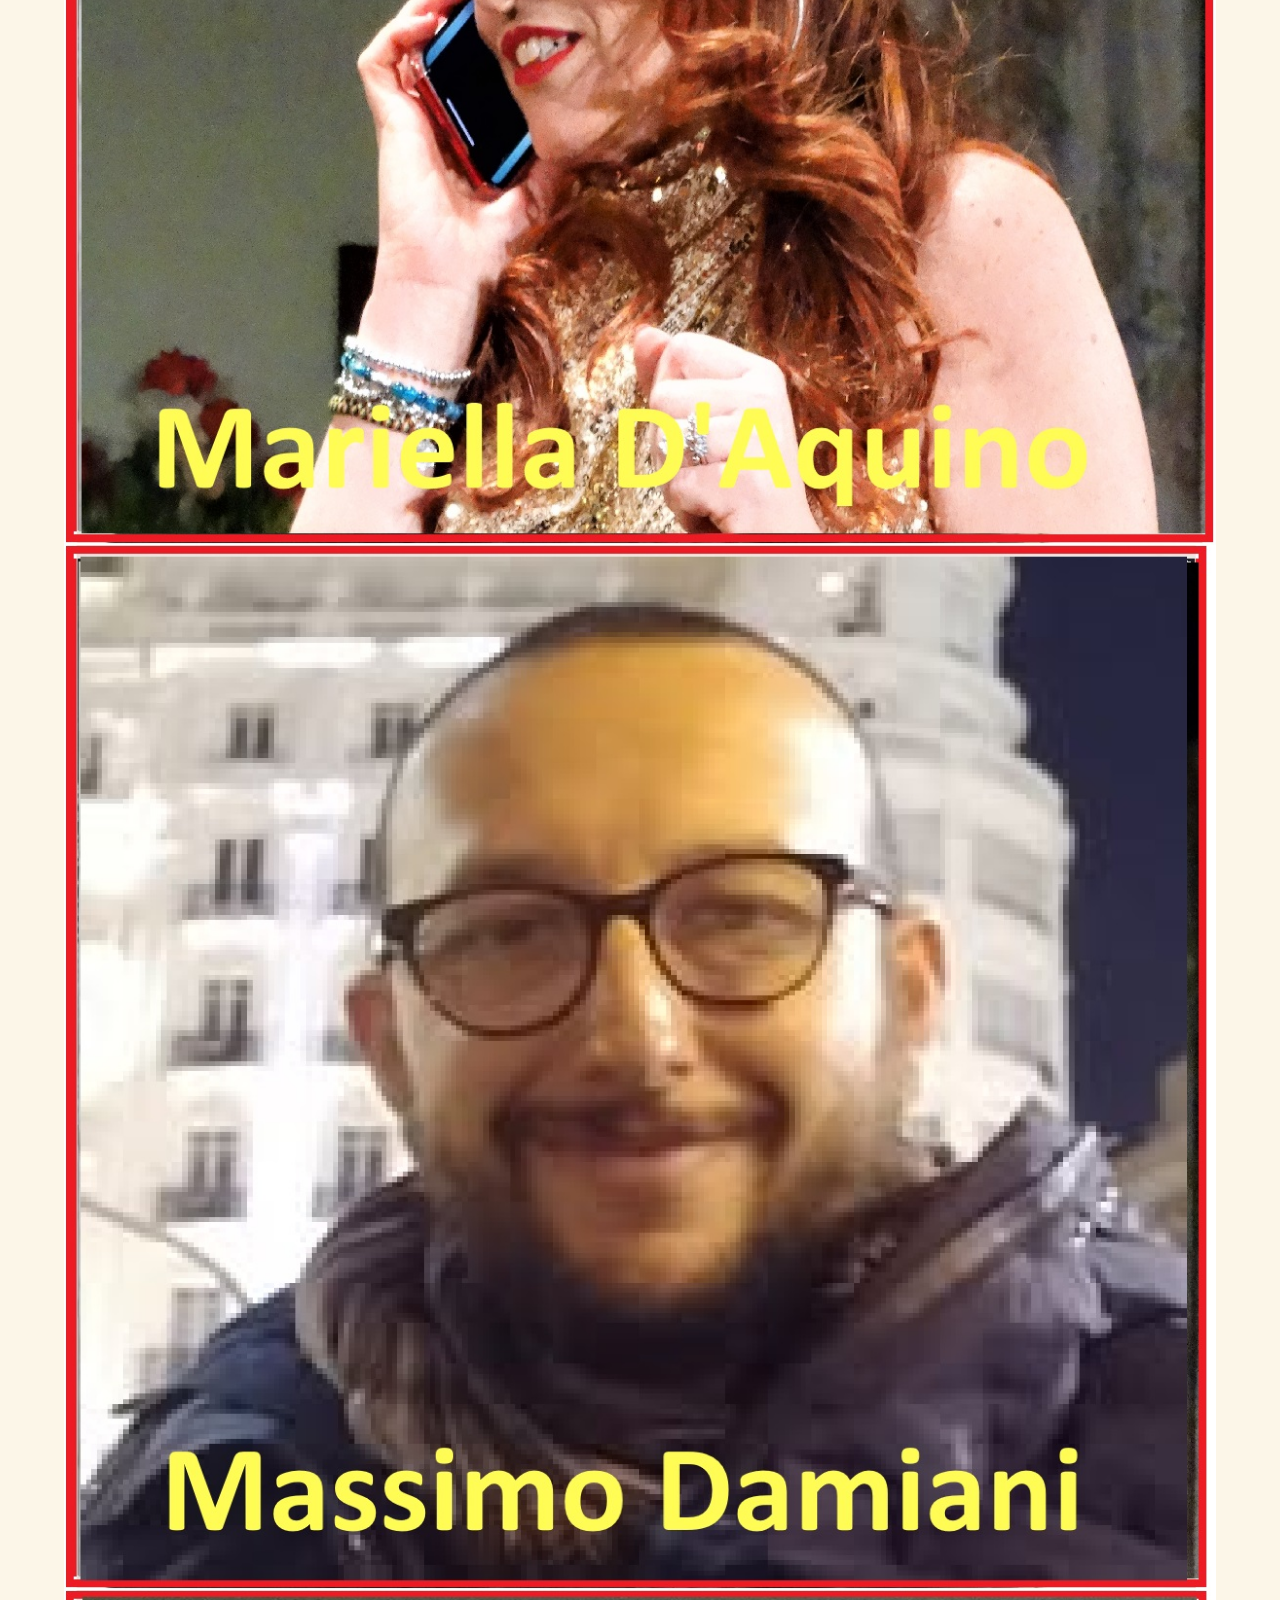
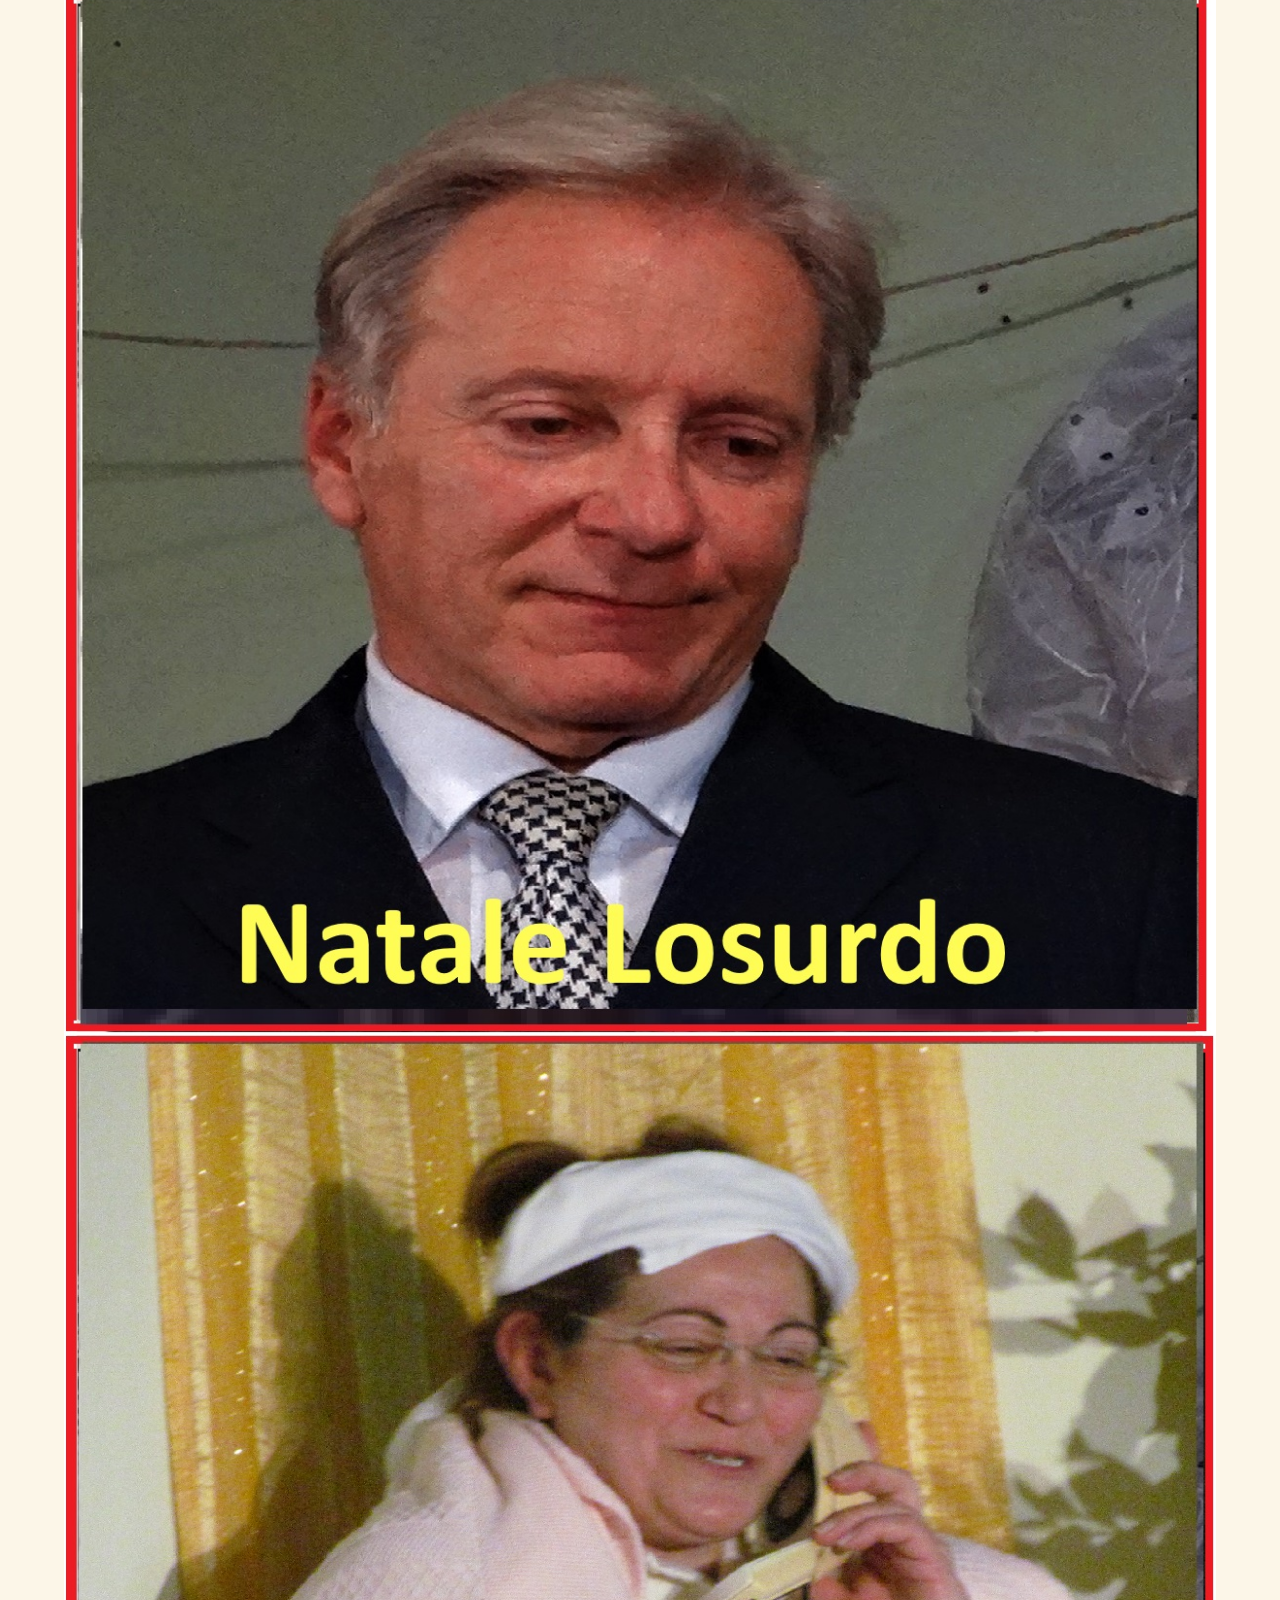
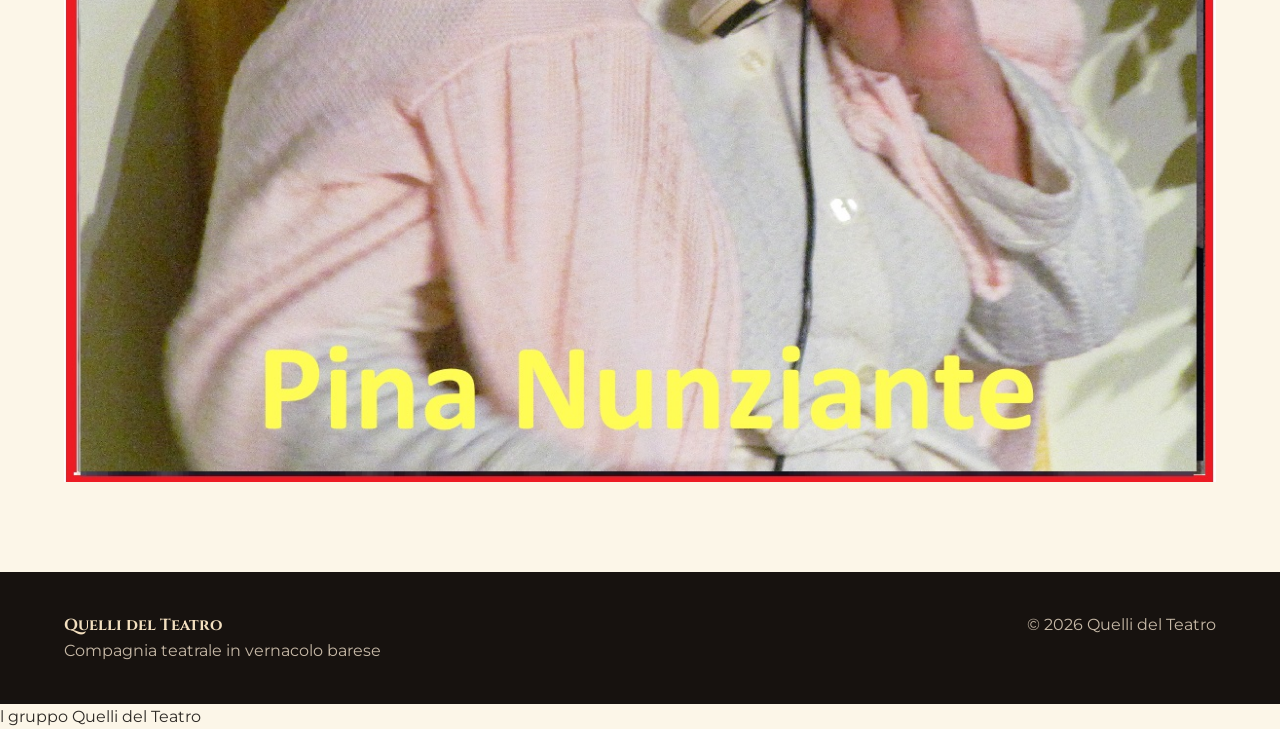
==== commit f192a11e: "Update compagnia.html" ====
--- a/compagnia.html
+++ b/compagnia.html
@@ -56,7 +56,7 @@
       <h1>La compagnia</h1>
      </div>
      <div class="hero-image-block">
-      <img src="immagini/foto/compagnia-hero.jpg" alt="Quelli del Teatro">
+      <img src="immagini/maschere-teatro.jpg" alt="Quelli del Teatro">
      </div>
     </div>
    </section>
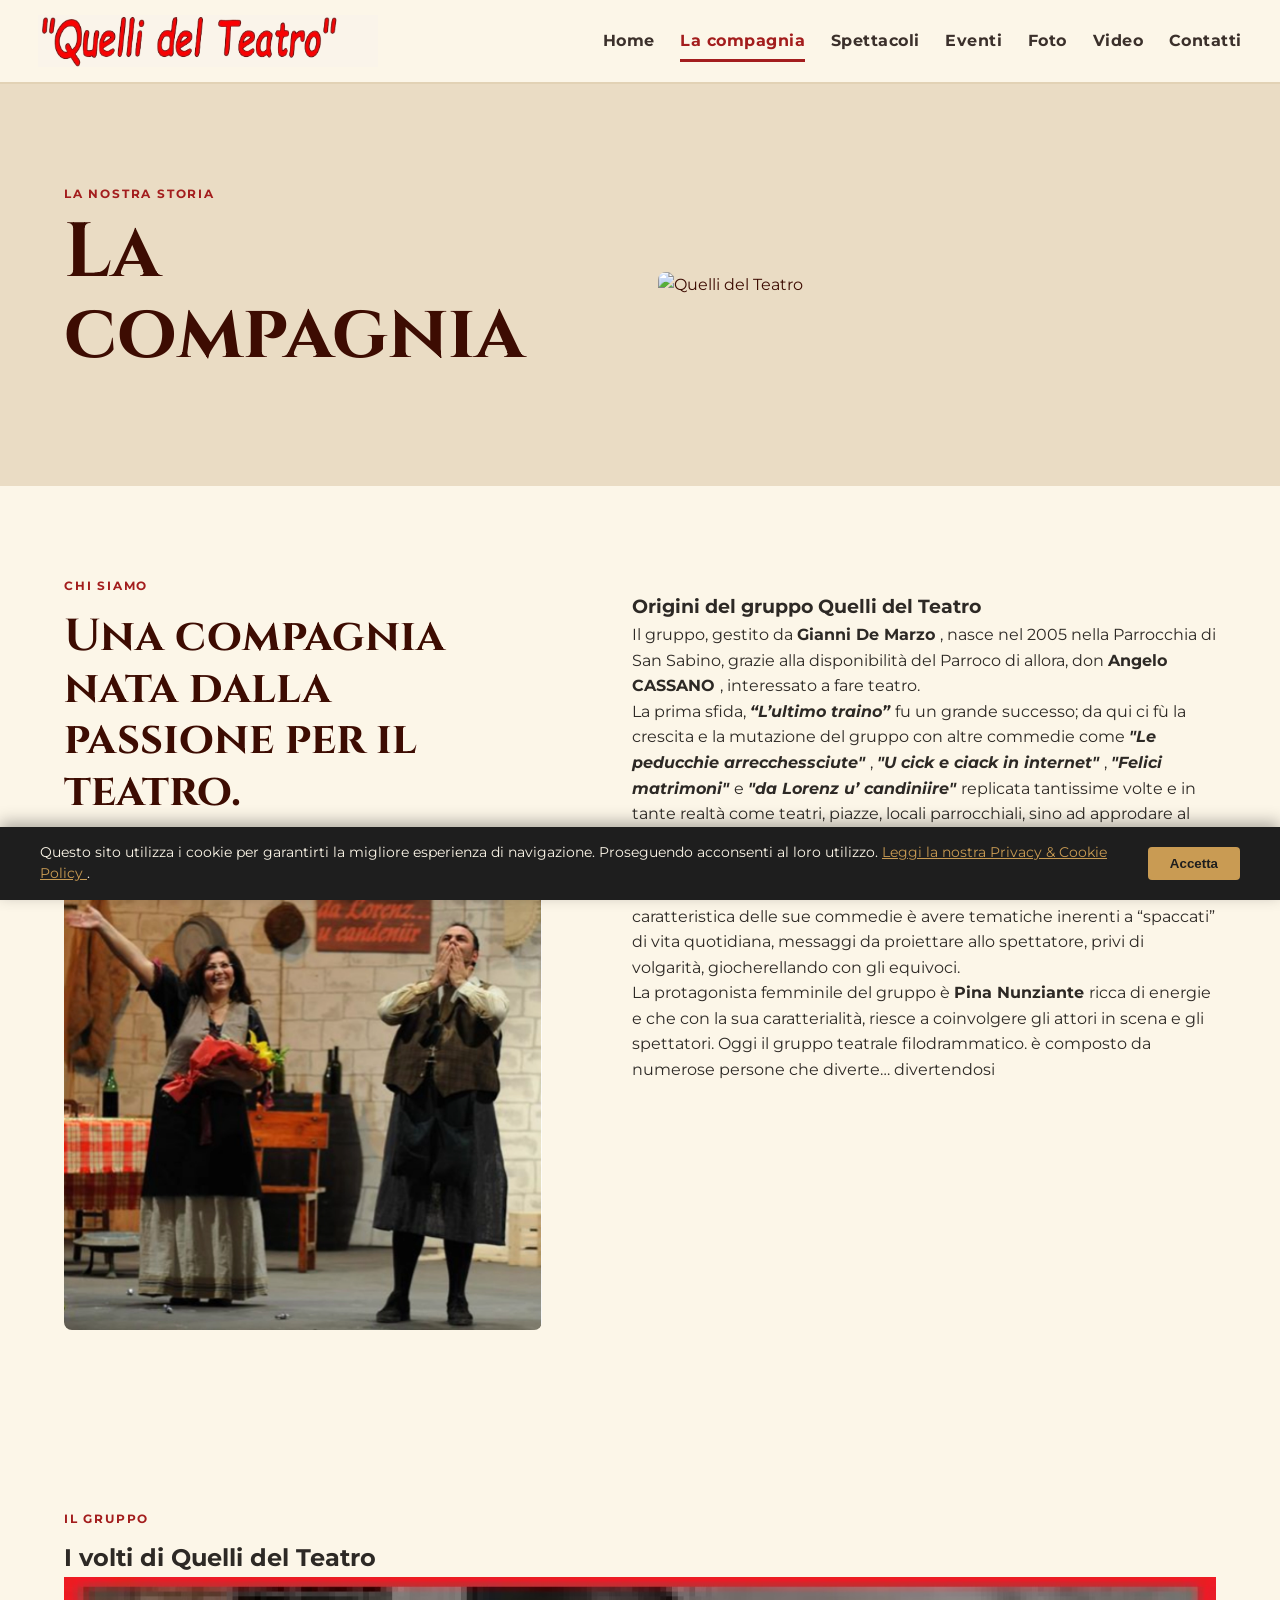
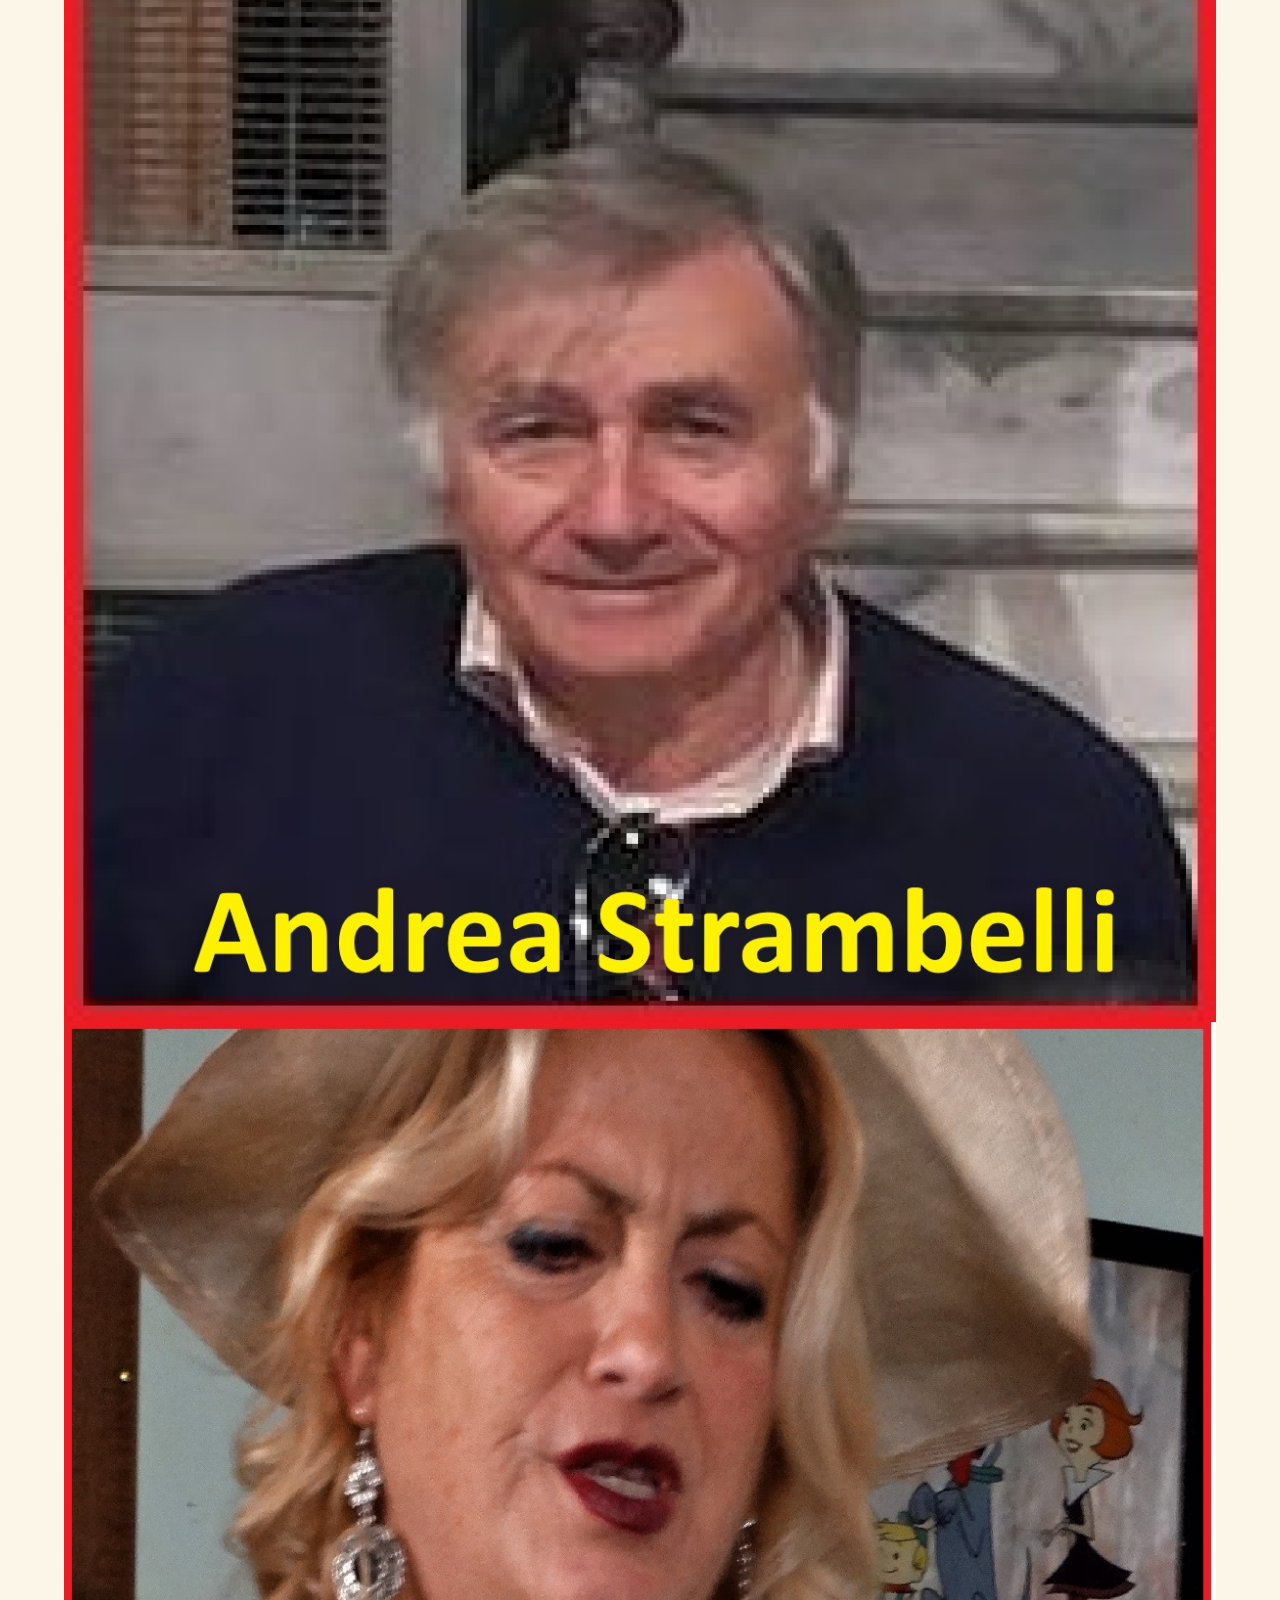
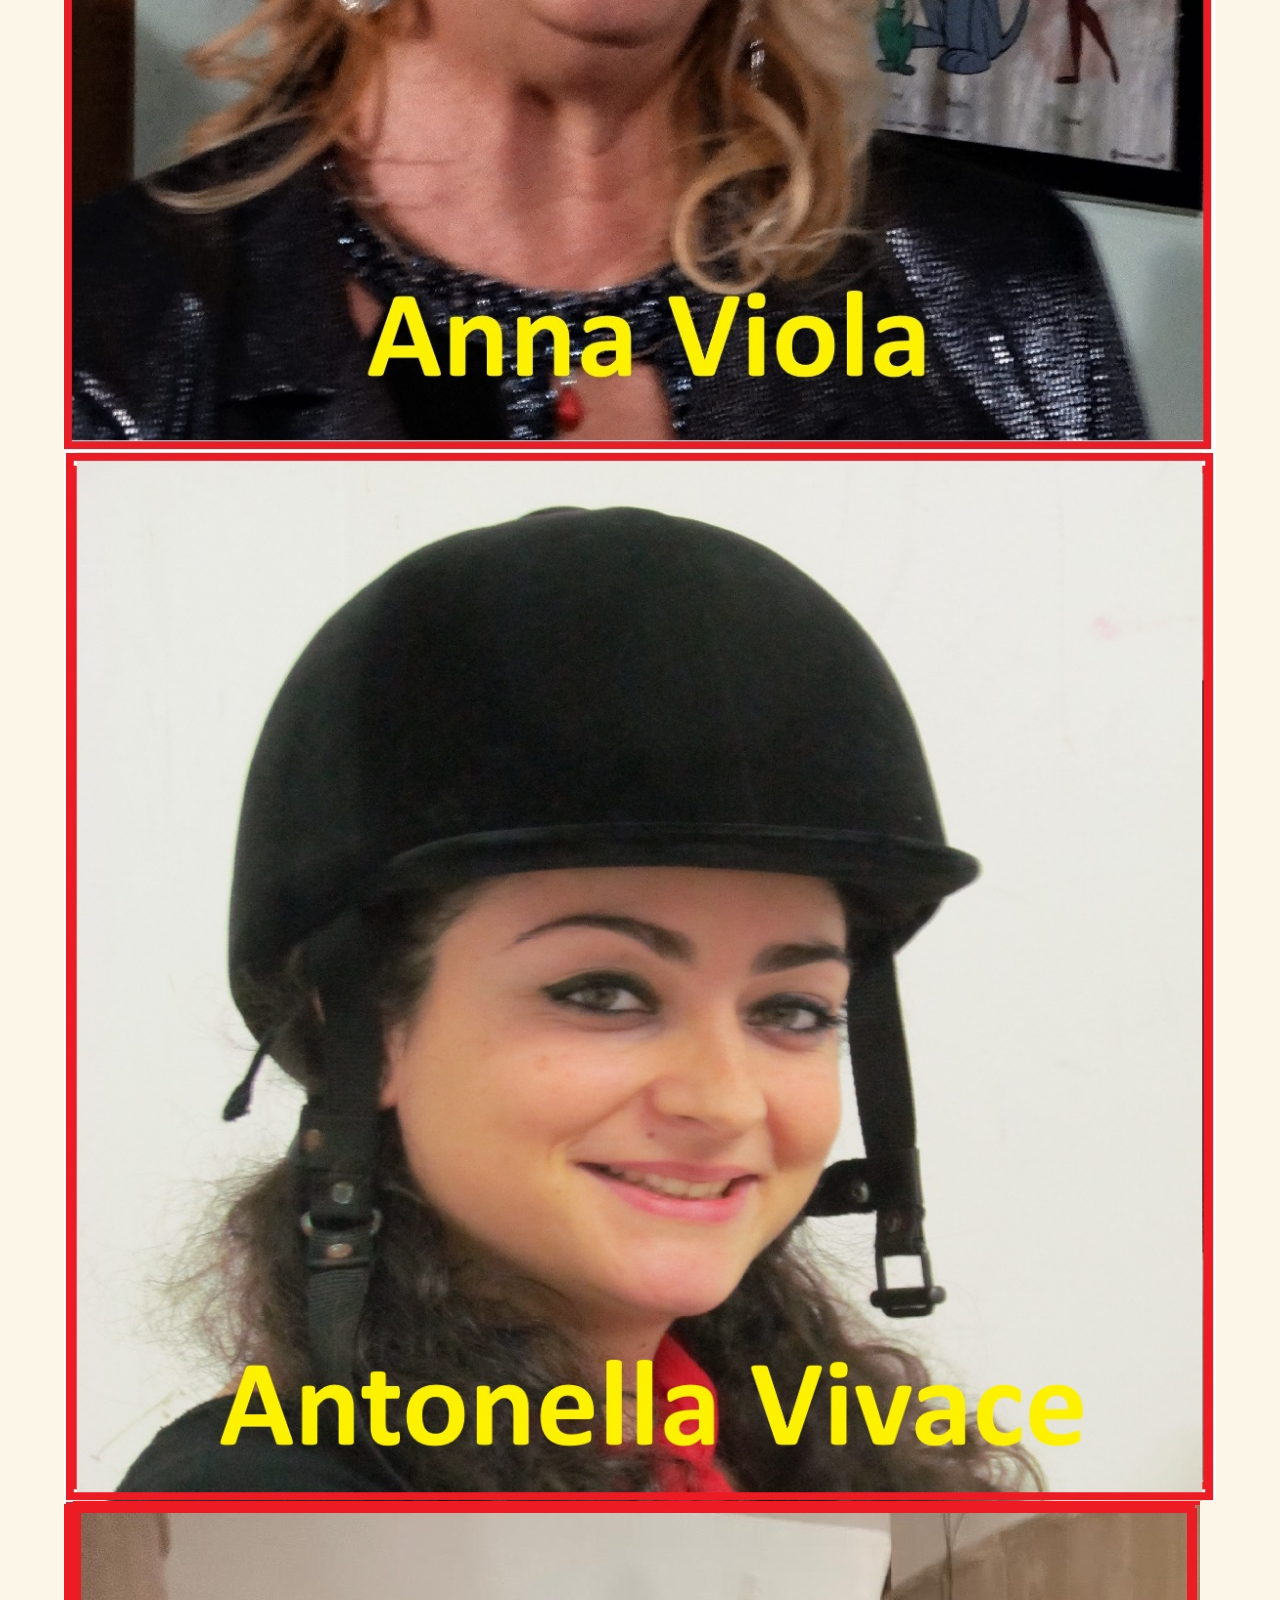
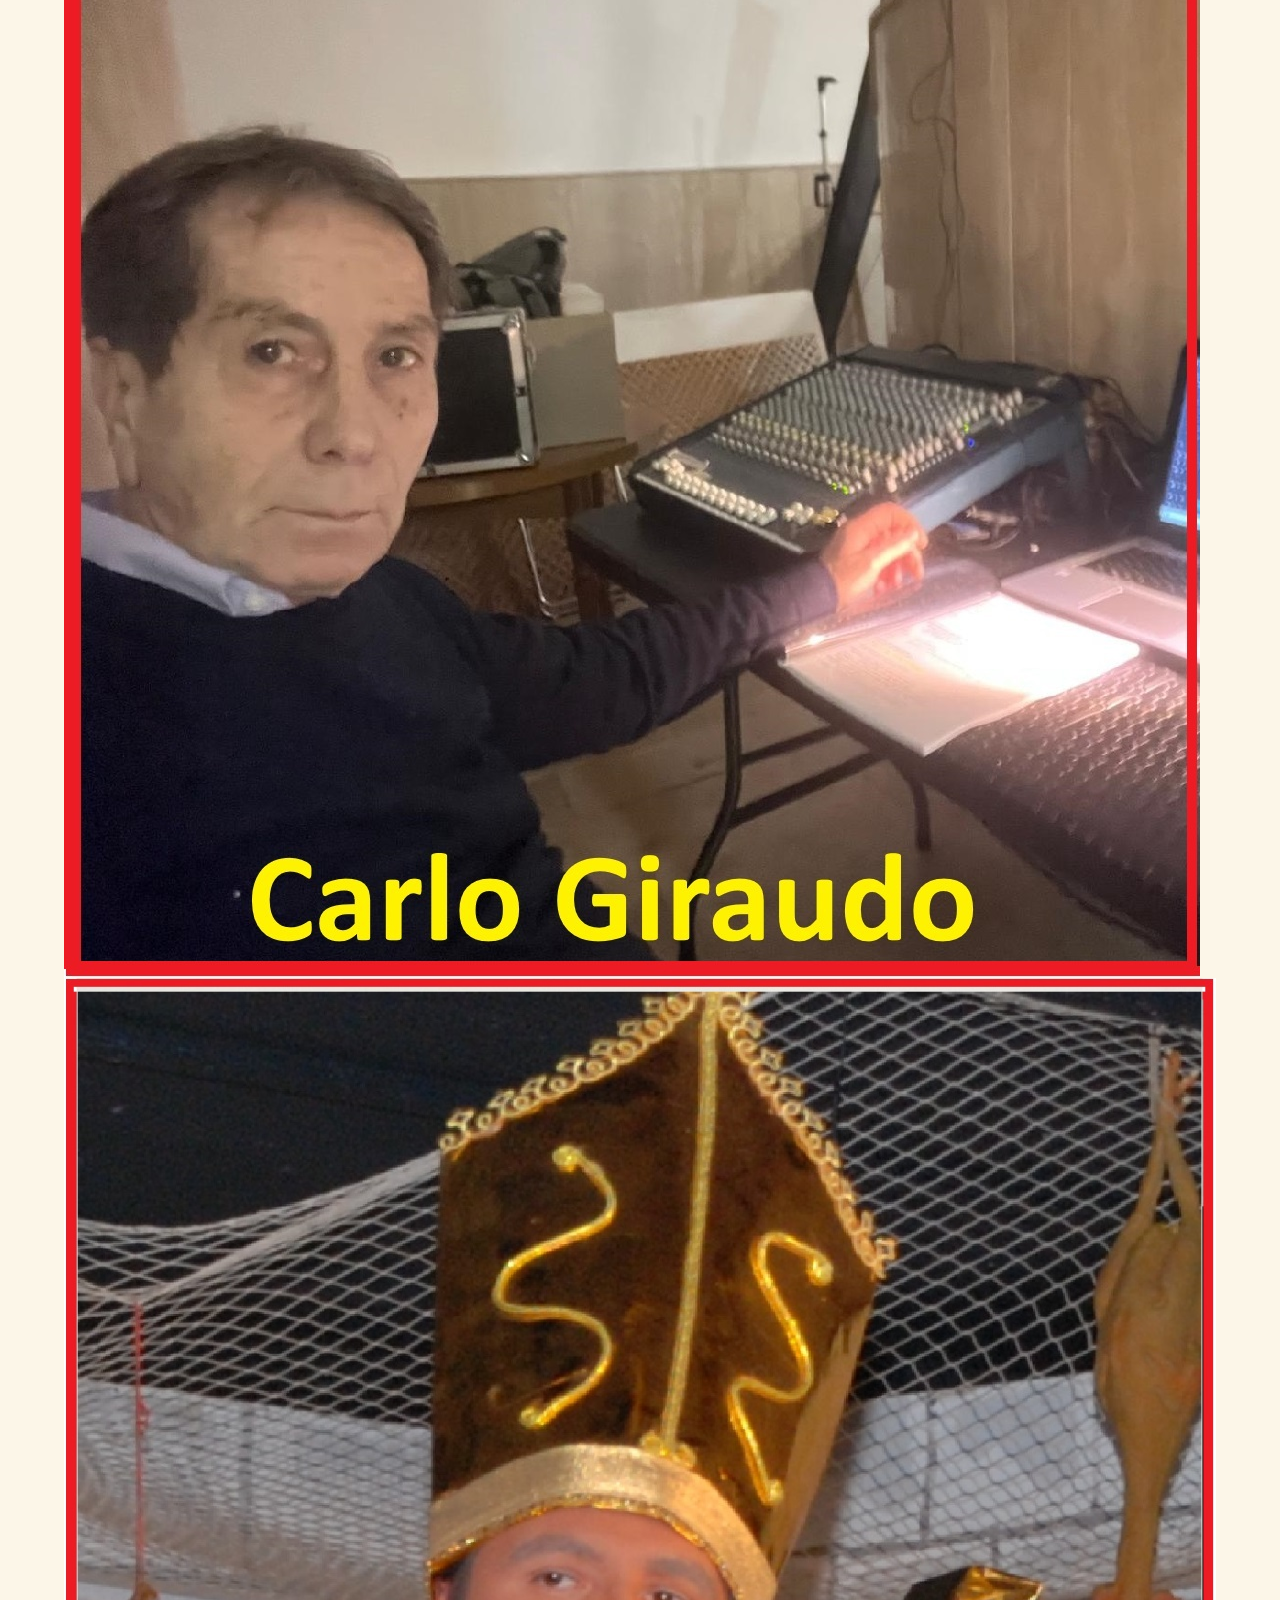
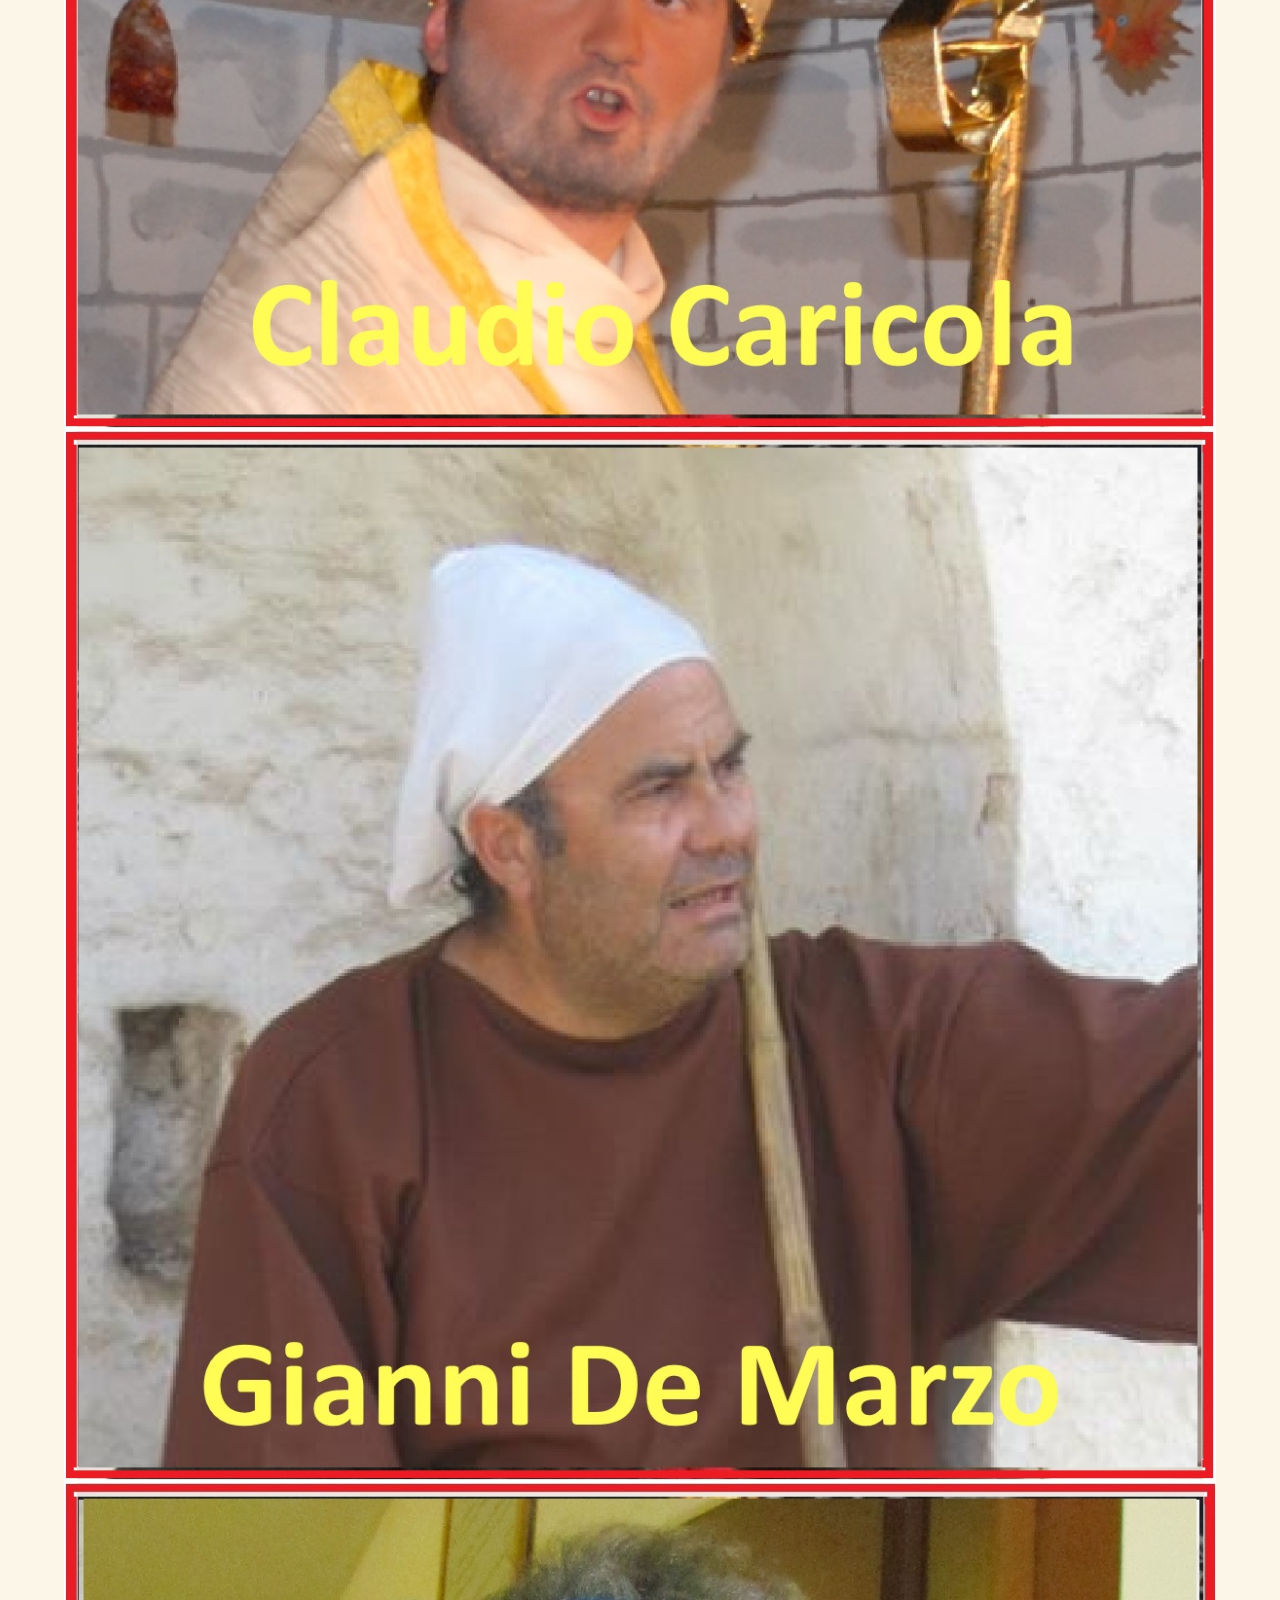
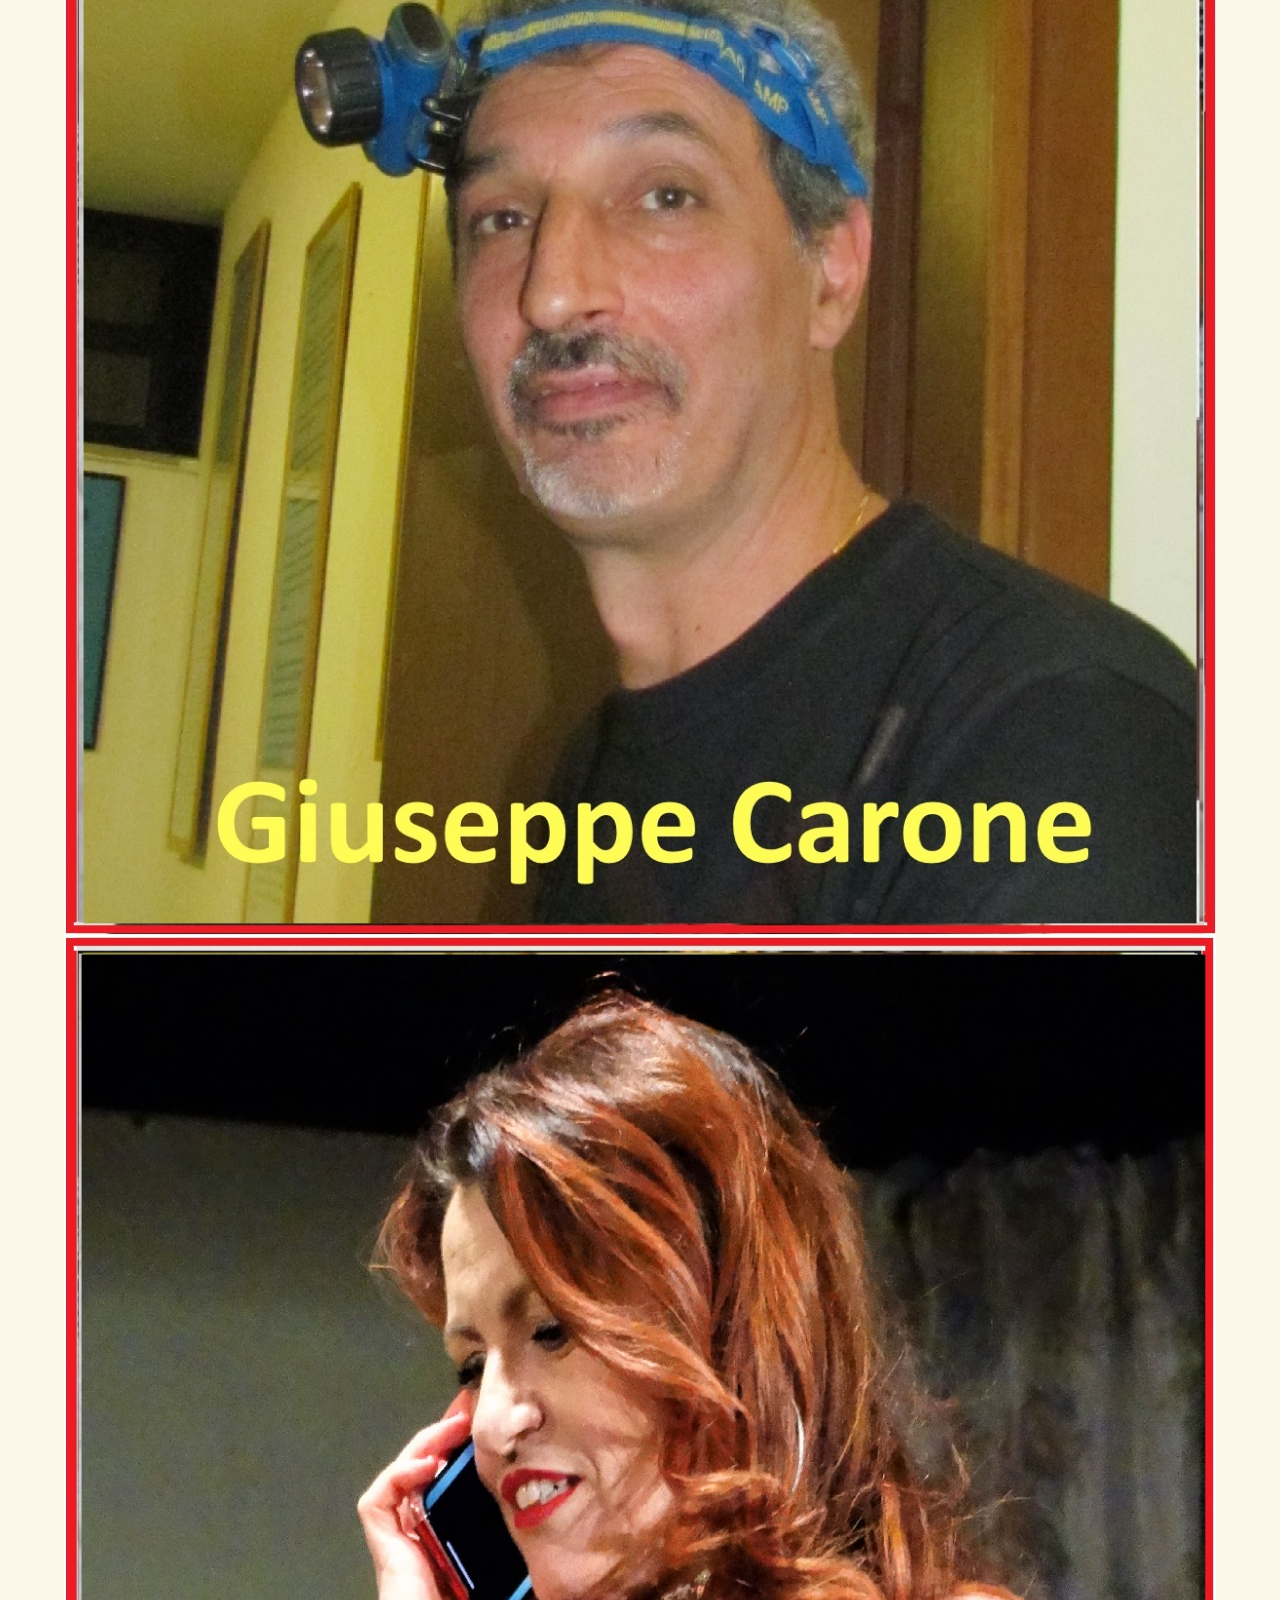
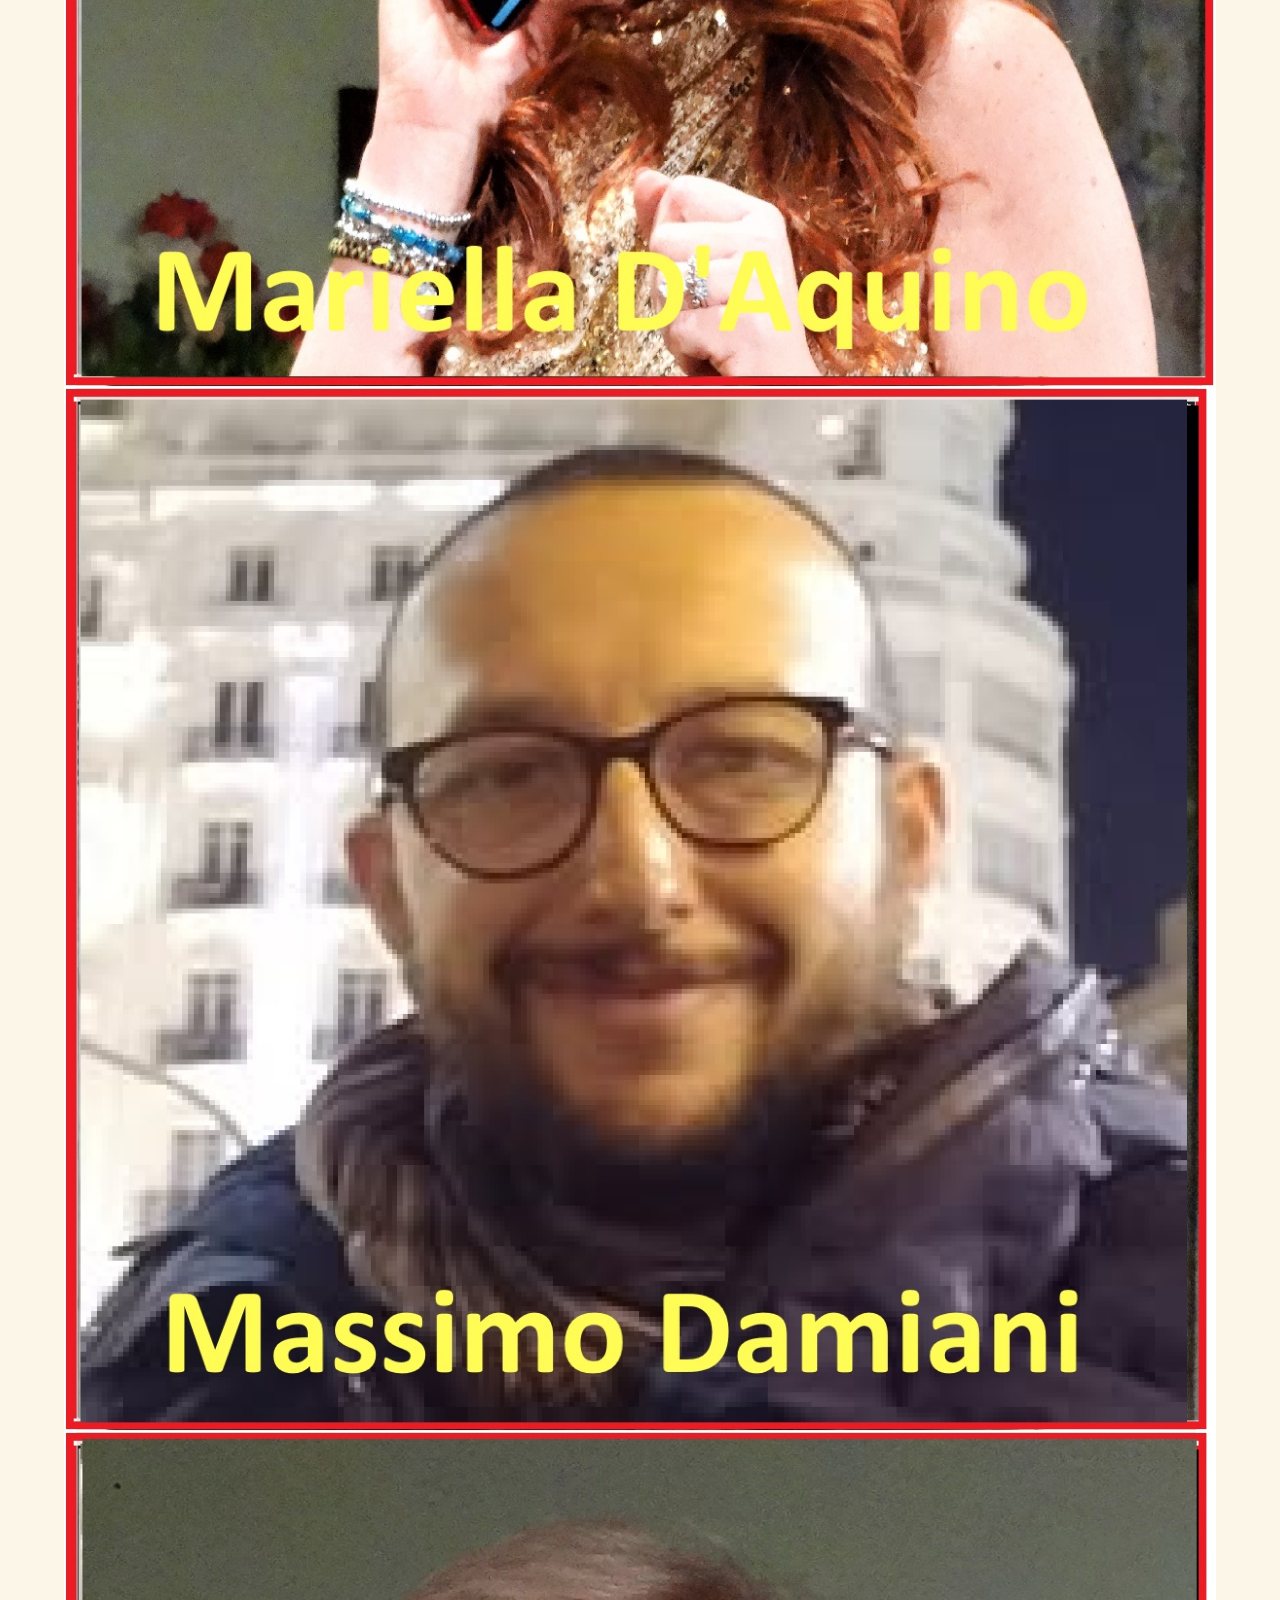
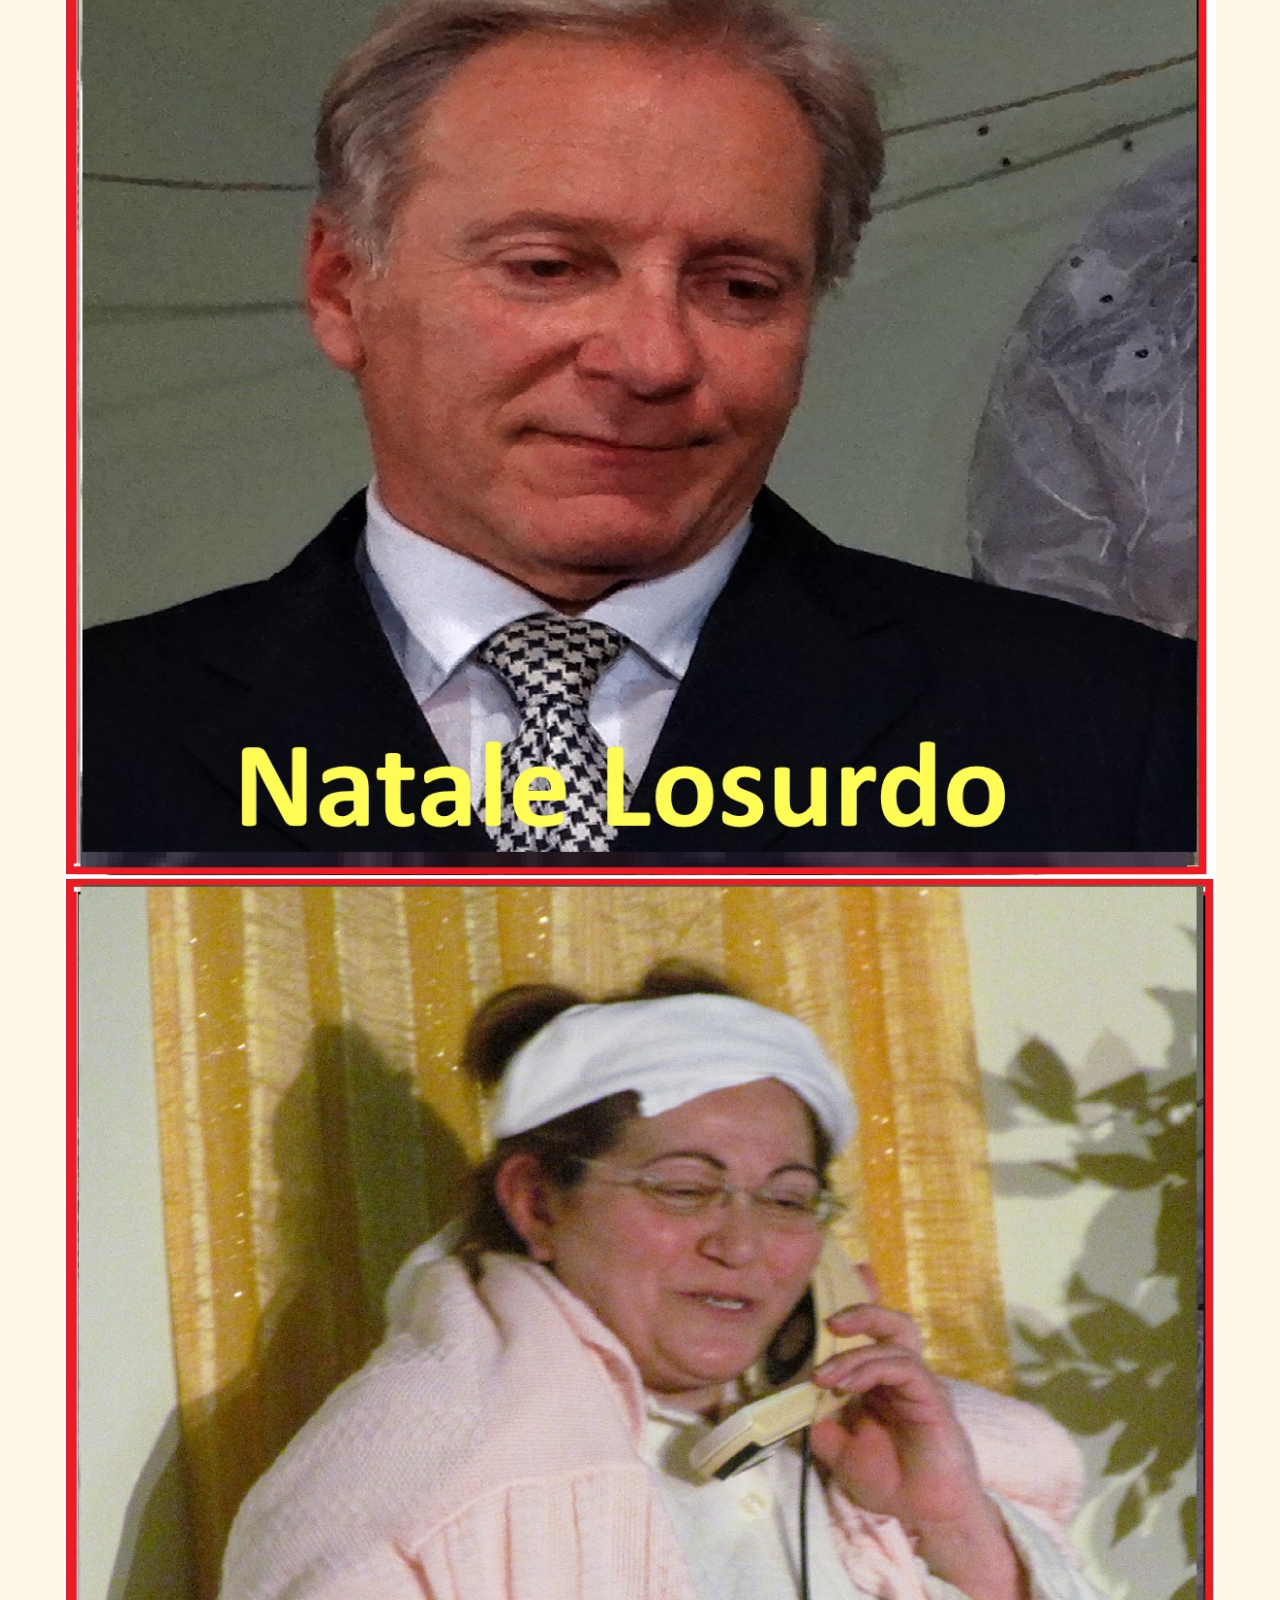
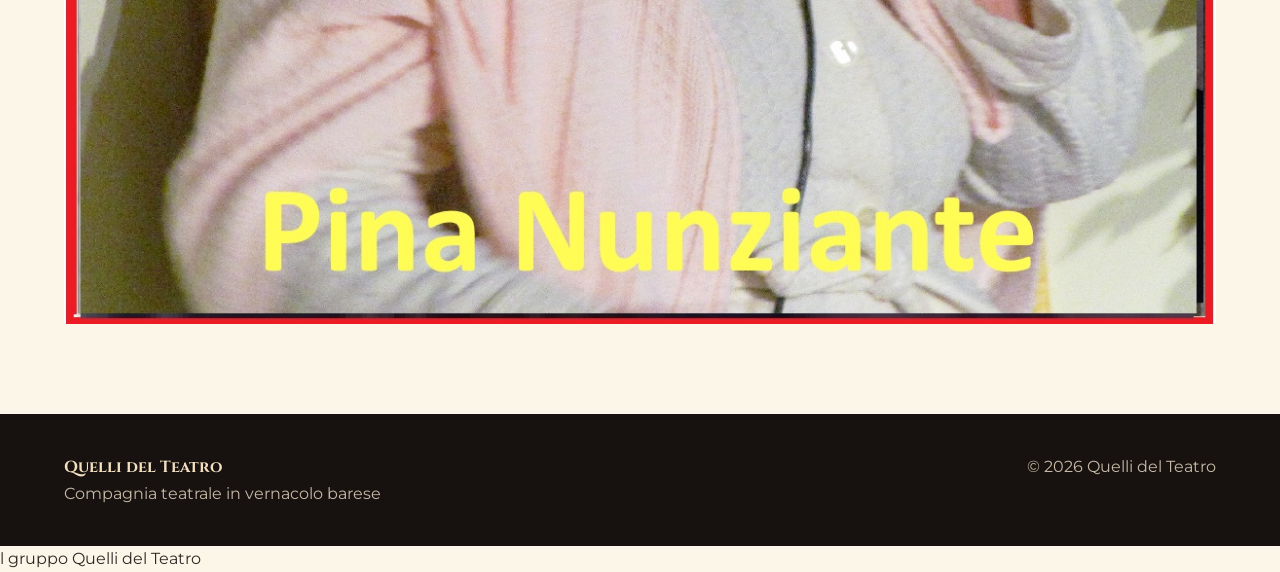
==== commit 98914133: "Add files via upload" ====
--- a/compagnia.html
+++ b/compagnia.html
@@ -56,7 +56,7 @@
       <h1>La compagnia</h1>
      </div>
      <div class="hero-image-block">
-      <img src="immagini/maschere-teatro.jpg" alt="Quelli del Teatro">
+      <img src="immagini/foto/compagnia-hero.jpg" alt="Quelli del Teatro">
      </div>
     </div>
    </section>
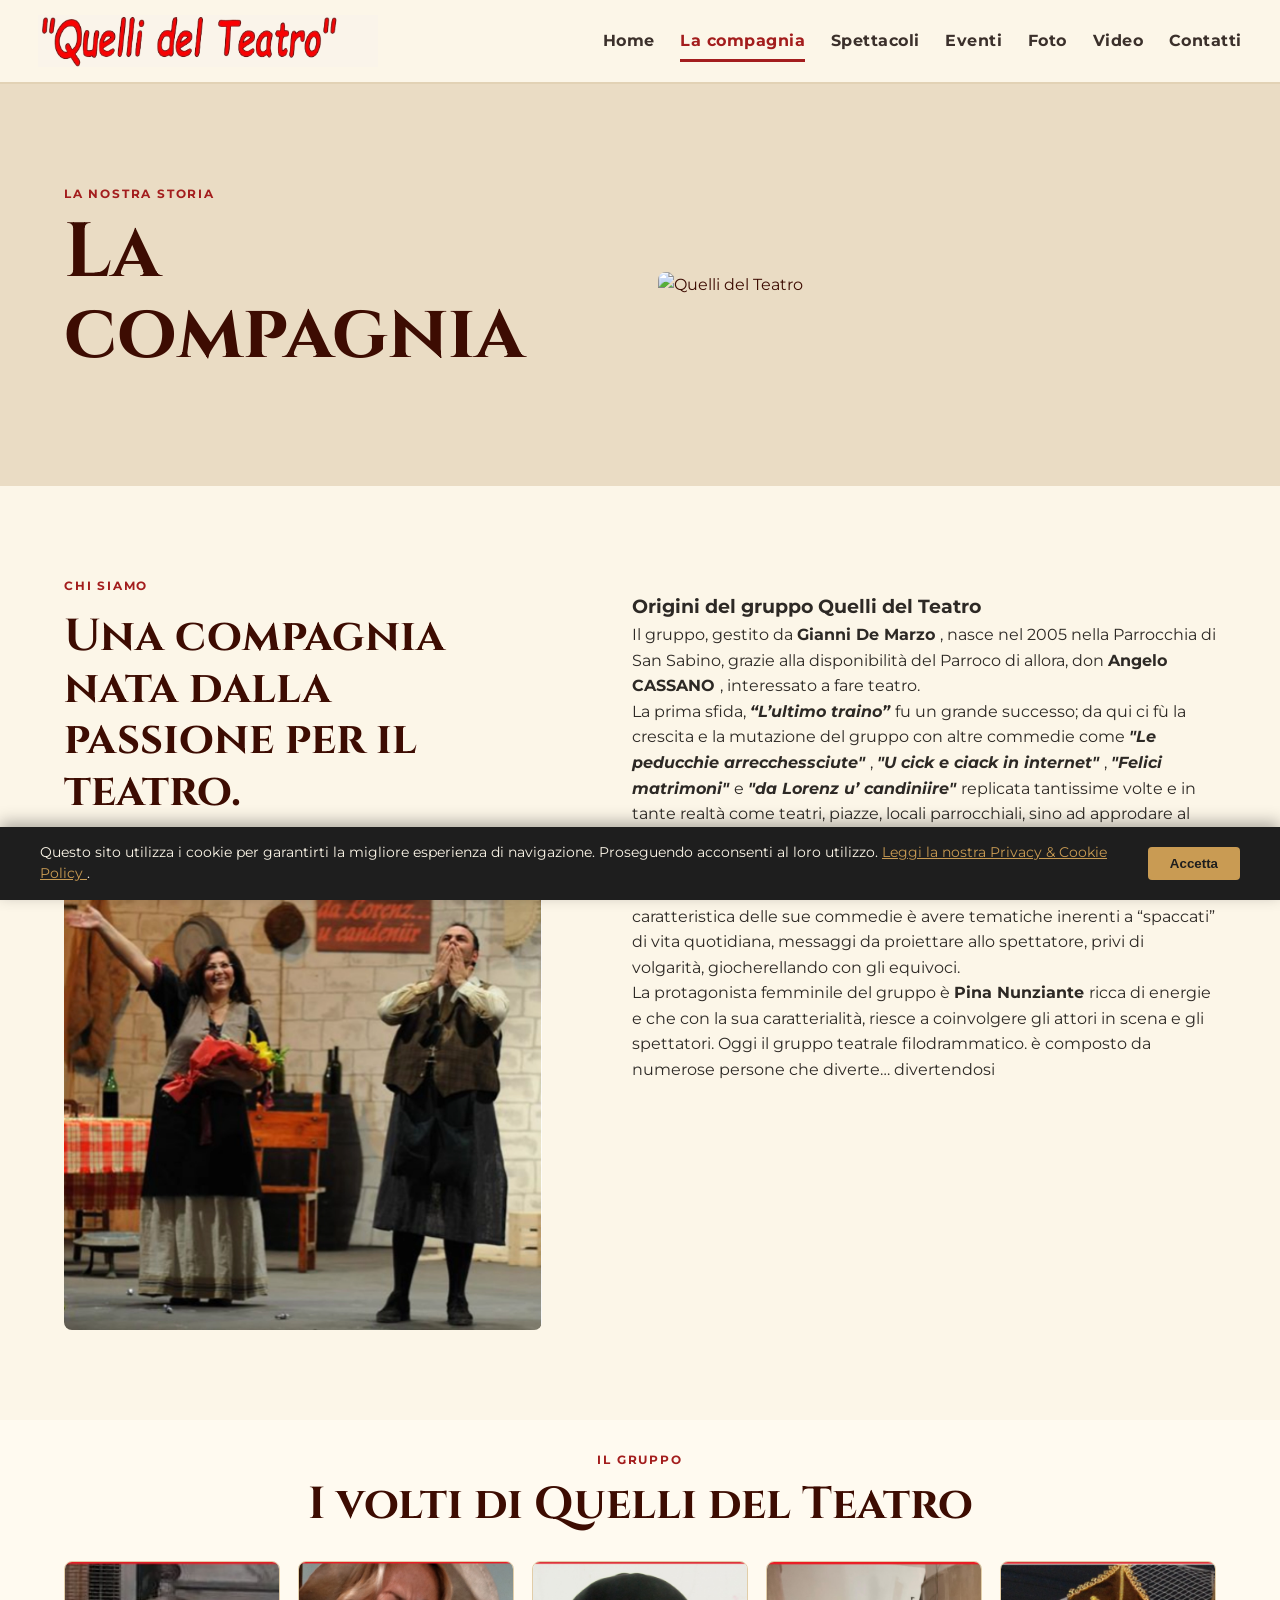
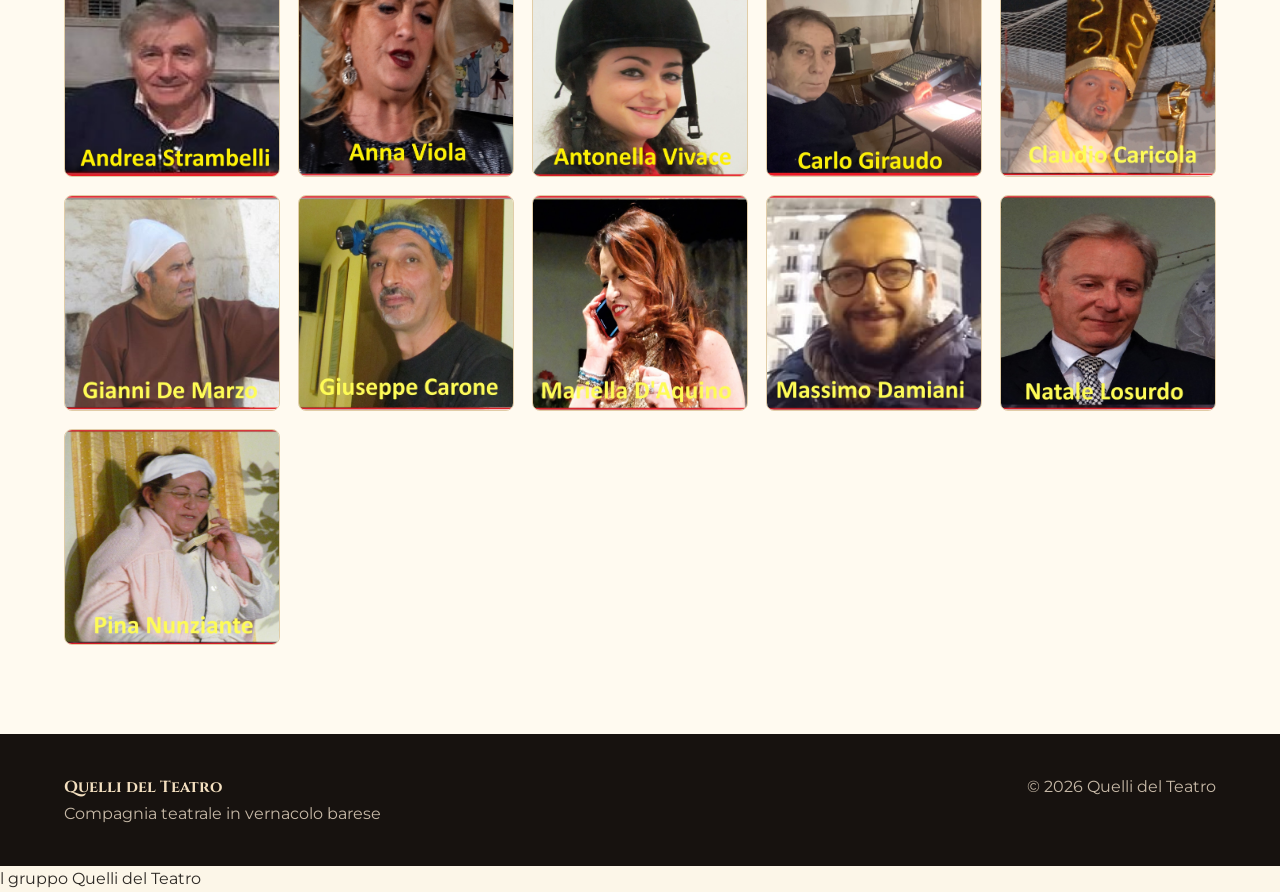
==== commit 4ff3539f: "Update compagnia.html" ====
--- a/compagnia.html
+++ b/compagnia.html
@@ -56,7 +56,7 @@
       <h1>La compagnia</h1>
      </div>
      <div class="hero-image-block">
-      <img src="immagini/foto/compagnia-hero.jpg" alt="Quelli del Teatro">
+      <img src="immagini/foto/maschere-teatro.jpg" alt="Quelli del Teatro">
      </div>
     </div>
    </section>
--- a/css/style.css
+++ b/css/style.css
@@ -518,3 +518,75 @@
 }
 
 /* Correzione per le vecchie pagine: tutte usano lo stesso contenitore header. */
+
+
+/* ================================
+   PAGINA COMPAGNIA - FOTO E COLLABORATORI
+   ================================ */
+.compagnia-hero-note { margin-top: 10px; }
+
+.collaboratori-section {
+  background: #fffaf0;
+  padding-top: 30px;
+}
+
+.collaboratori-intro {
+  width: min(1300px, 100%);
+  margin: 0 auto 30px;
+  text-align: center;
+}
+
+.collaboratori-intro h2 {
+  font-family: 'Cinzel', serif;
+  color: var(--rosso-scuro);
+  font-size: clamp(1.8rem, 3.5vw, 3rem);
+  line-height: 1.15;
+}
+
+.collaboratori-grid {
+  width: min(1300px, 100%);
+  margin: 0 auto;
+  display: grid;
+  grid-template-columns: repeat(5, minmax(0, 1fr));
+  gap: 18px;
+}
+
+.collaboratore {
+  overflow: hidden;
+  border-radius: 8px;
+  background: #eadcc4;
+  border: 1px solid #e1cda8;
+}
+
+.collaboratore img {
+  width: 100%;
+  aspect-ratio: 1 / 1;
+  object-fit: cover;
+}
+
+@media (max-width: 1050px) {
+  .collaboratori-grid {
+    grid-template-columns: repeat(4, minmax(0, 1fr));
+  }
+}
+
+@media (max-width: 768px) {
+  .page-hero-container {
+    grid-template-columns: 1fr;
+  }
+
+  .hero-image-block {
+    order: 0;
+  }
+
+  .collaboratori-grid {
+    grid-template-columns: repeat(2, minmax(0, 1fr));
+    gap: 12px;
+  }
+}
+
+@media (max-width: 480px) {
+  .collaboratori-grid {
+    grid-template-columns: 1fr 1fr;
+  }
+}
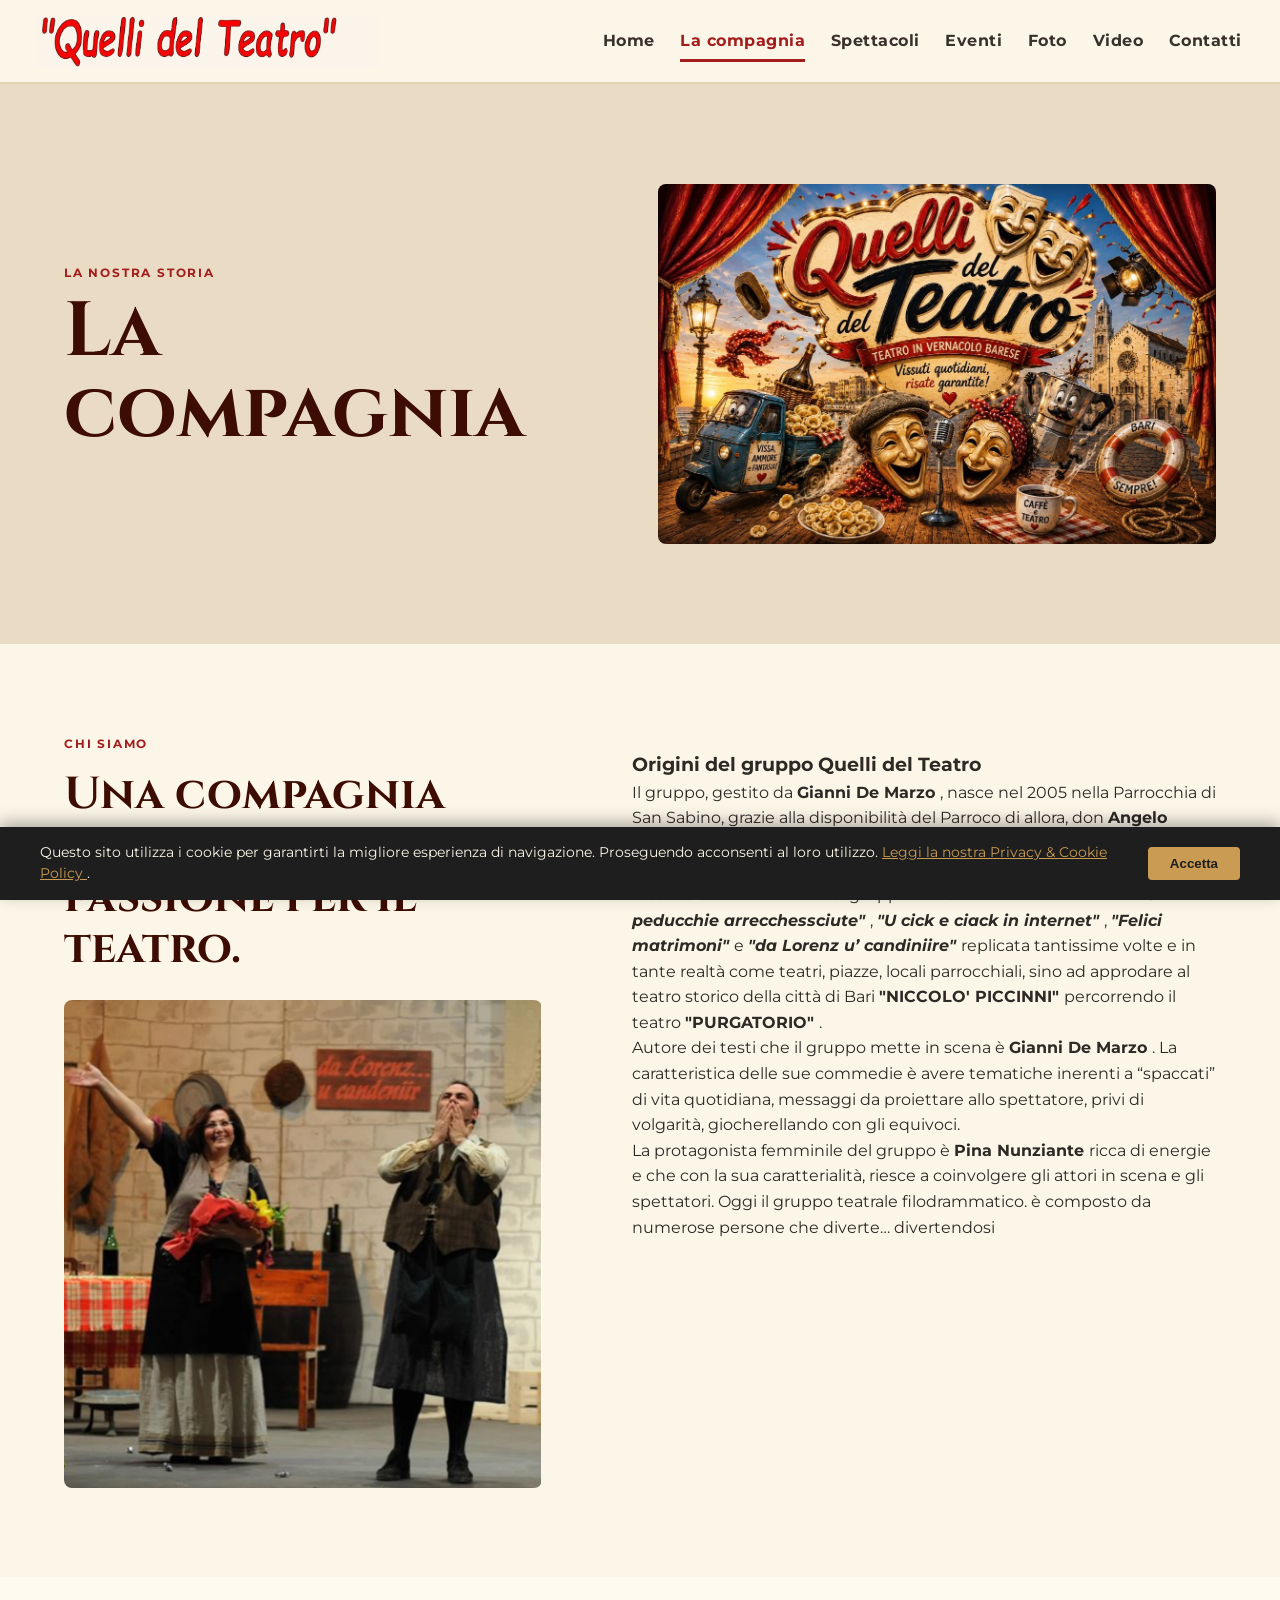
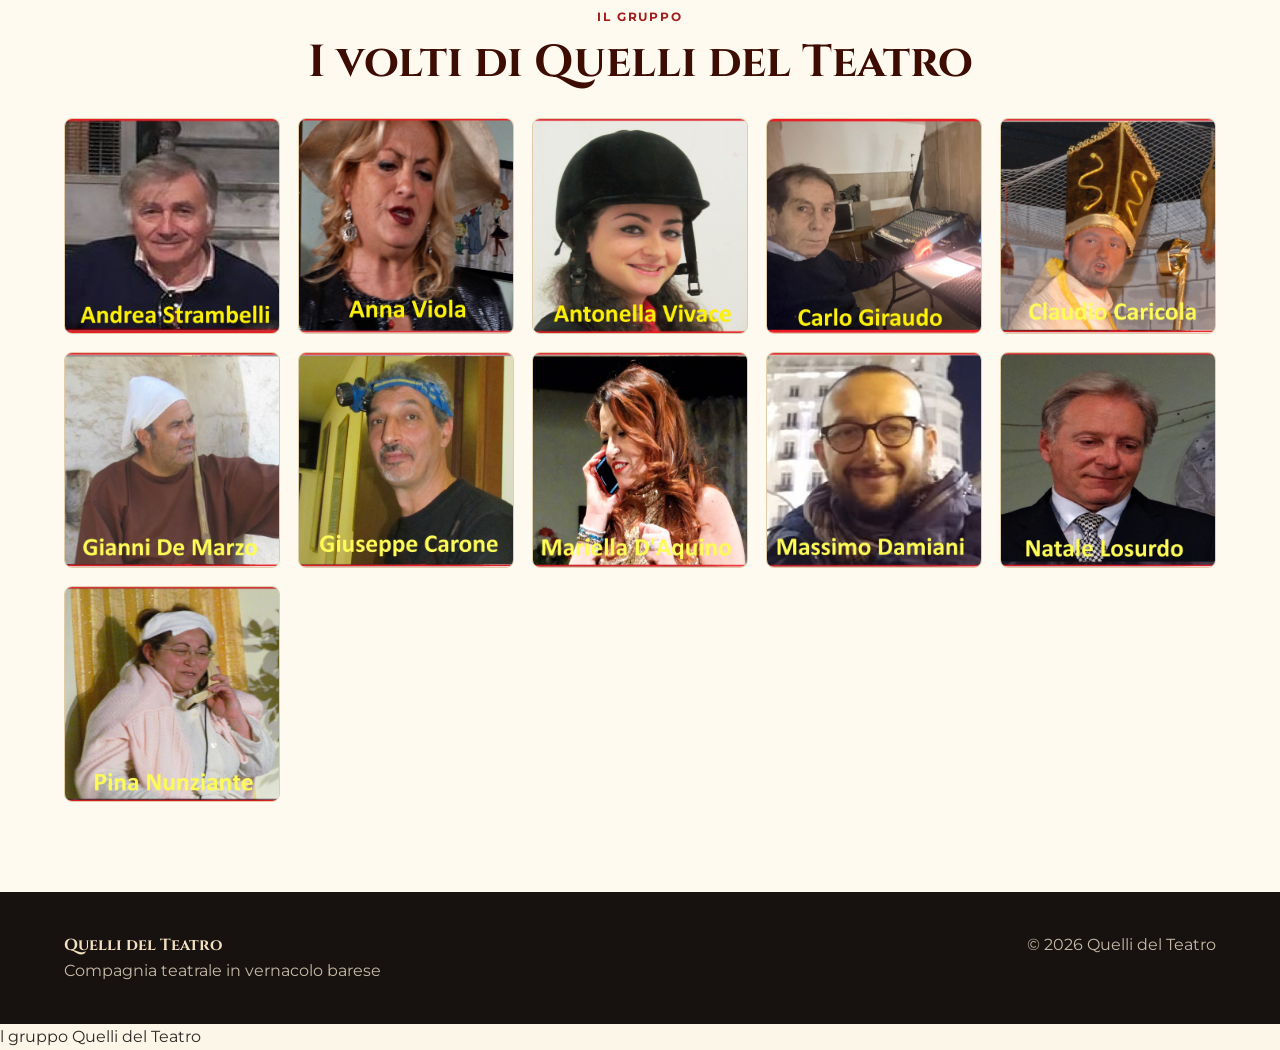
==== commit 9bfb5d97: "Update compagnia.html" ====
--- a/compagnia.html
+++ b/compagnia.html
@@ -56,7 +56,7 @@
       <h1>La compagnia</h1>
      </div>
      <div class="hero-image-block">
-      <img src="immagini/foto/maschere-teatro.jpg" alt="Quelli del Teatro">
+      <img src="immagini/maschere-teatro.jpg" alt="Quelli del Teatro">
      </div>
     </div>
    </section>
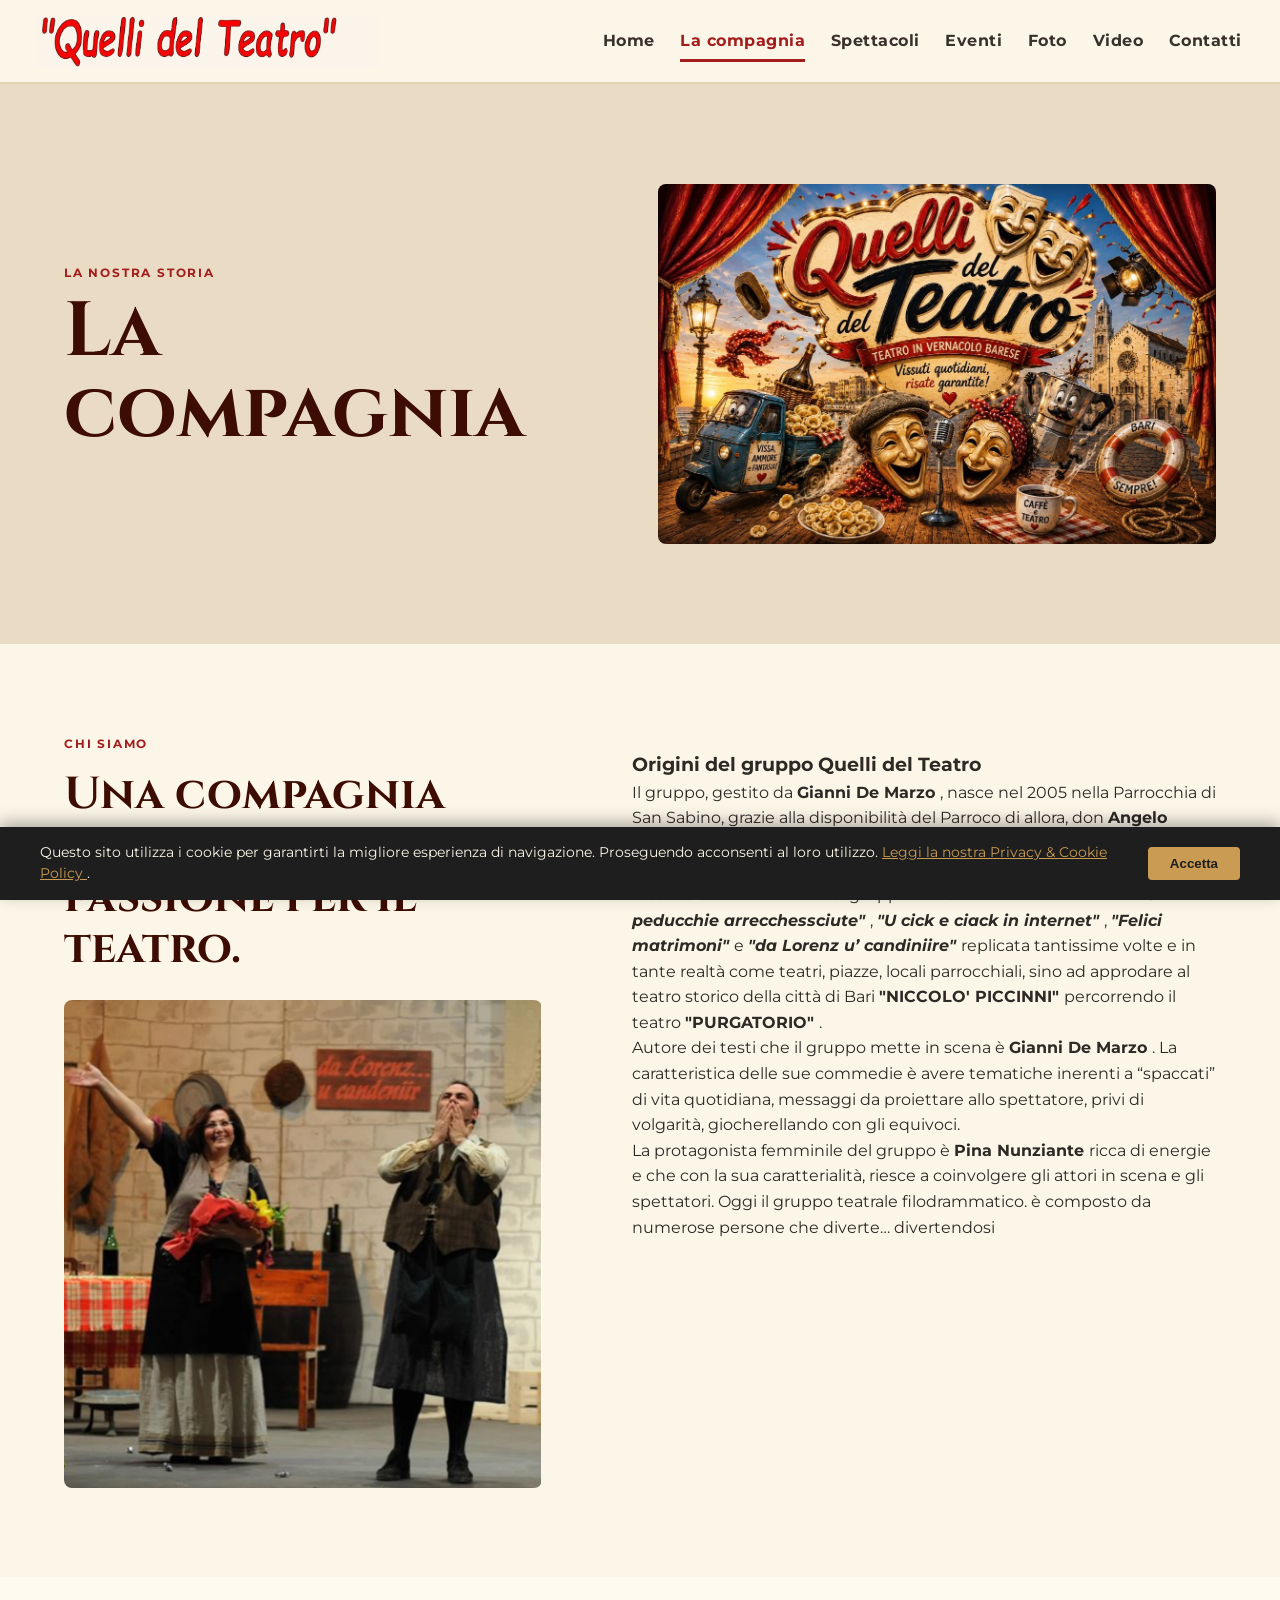
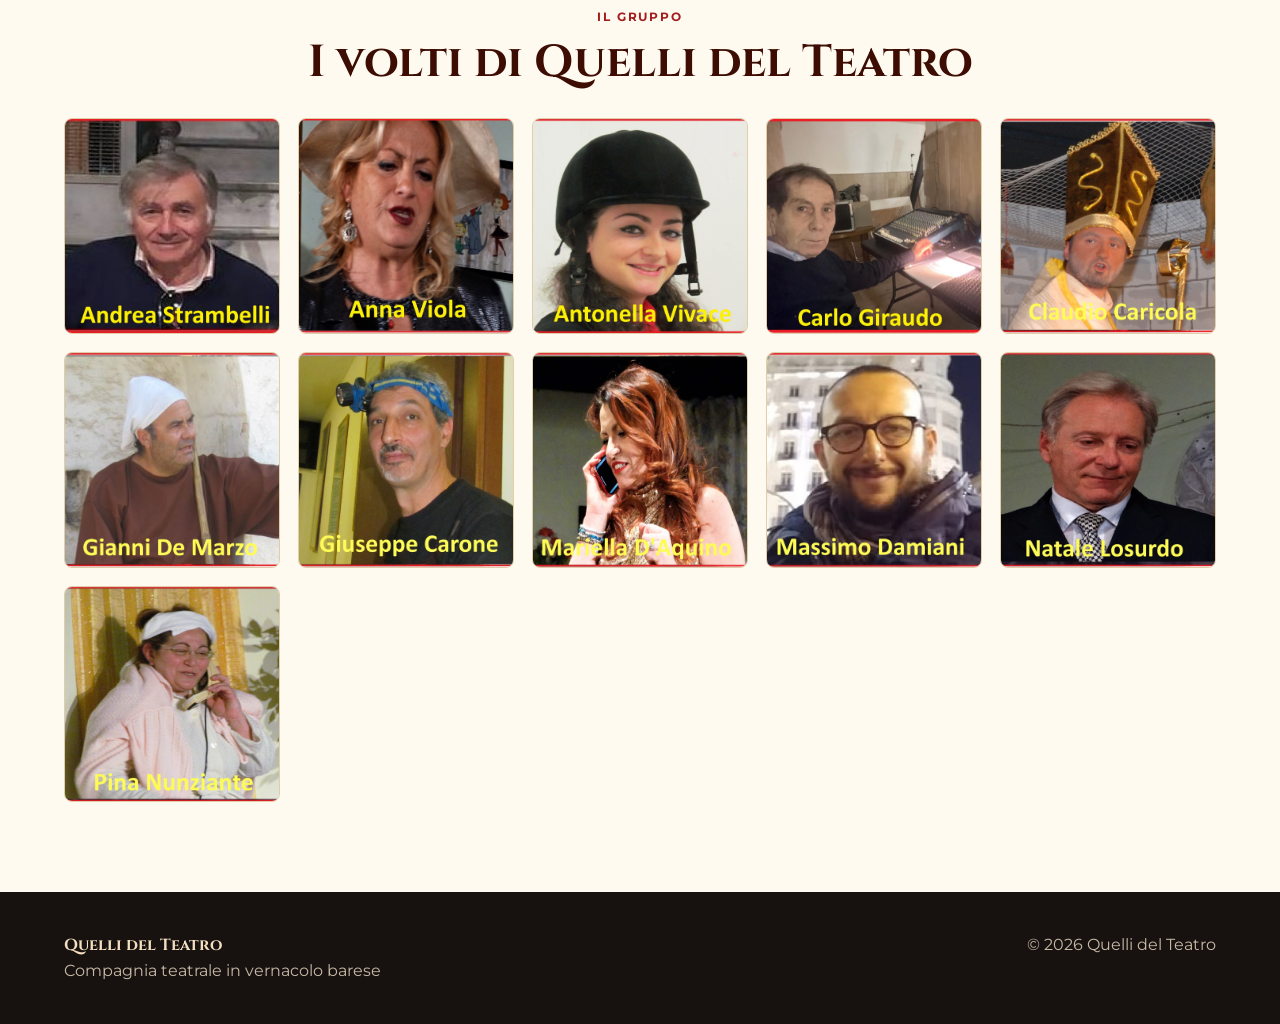
==== commit c8e732ff: "Update compagnia.html" ====
--- a/compagnia.html
+++ b/compagnia.html
@@ -200,4 +200,3 @@
   </script>
  </body>
 </html>
-l gruppo Quelli del Teatro
--- a/css/style.css
+++ b/css/style.css
@@ -427,8 +427,10 @@
 }
 .card .placeholder > img {
   width: 100%;
-  aspect-ratio: 4 / 3;
-  object-fit: cover;
+  height: auto;
+  aspect-ratio: auto;
+  object-fit: contain;
+  display: block;
 }
 .card-body { padding: 22px; }
 .card-body h3 {
@@ -590,3 +592,40 @@
     grid-template-columns: 1fr 1fr;
   }
 }
+
+
+/* FIX DEFINITIVO LOCANDINE SPETTACOLI
+   Le locandine sono verticali: devono mantenere il loro rapporto originale.
+*/
+.cards .card .placeholder {
+  height: auto !important;
+  min-height: 0 !important;
+  max-height: none !important;
+  aspect-ratio: auto !important;
+  overflow: hidden;
+}
+
+.cards .card .placeholder > img {
+  display: block !important;
+  width: 100% !important;
+  height: auto !important;
+  min-height: 0 !important;
+  max-height: none !important;
+  aspect-ratio: auto !important;
+  object-fit: contain !important;
+  object-position: center top !important;
+}
+
+@media (max-width: 768px) {
+  .cards .card .placeholder {
+    height: auto !important;
+    aspect-ratio: auto !important;
+  }
+
+  .cards .card .placeholder > img {
+    width: 100% !important;
+    height: auto !important;
+    aspect-ratio: auto !important;
+    object-fit: contain !important;
+  }
+}
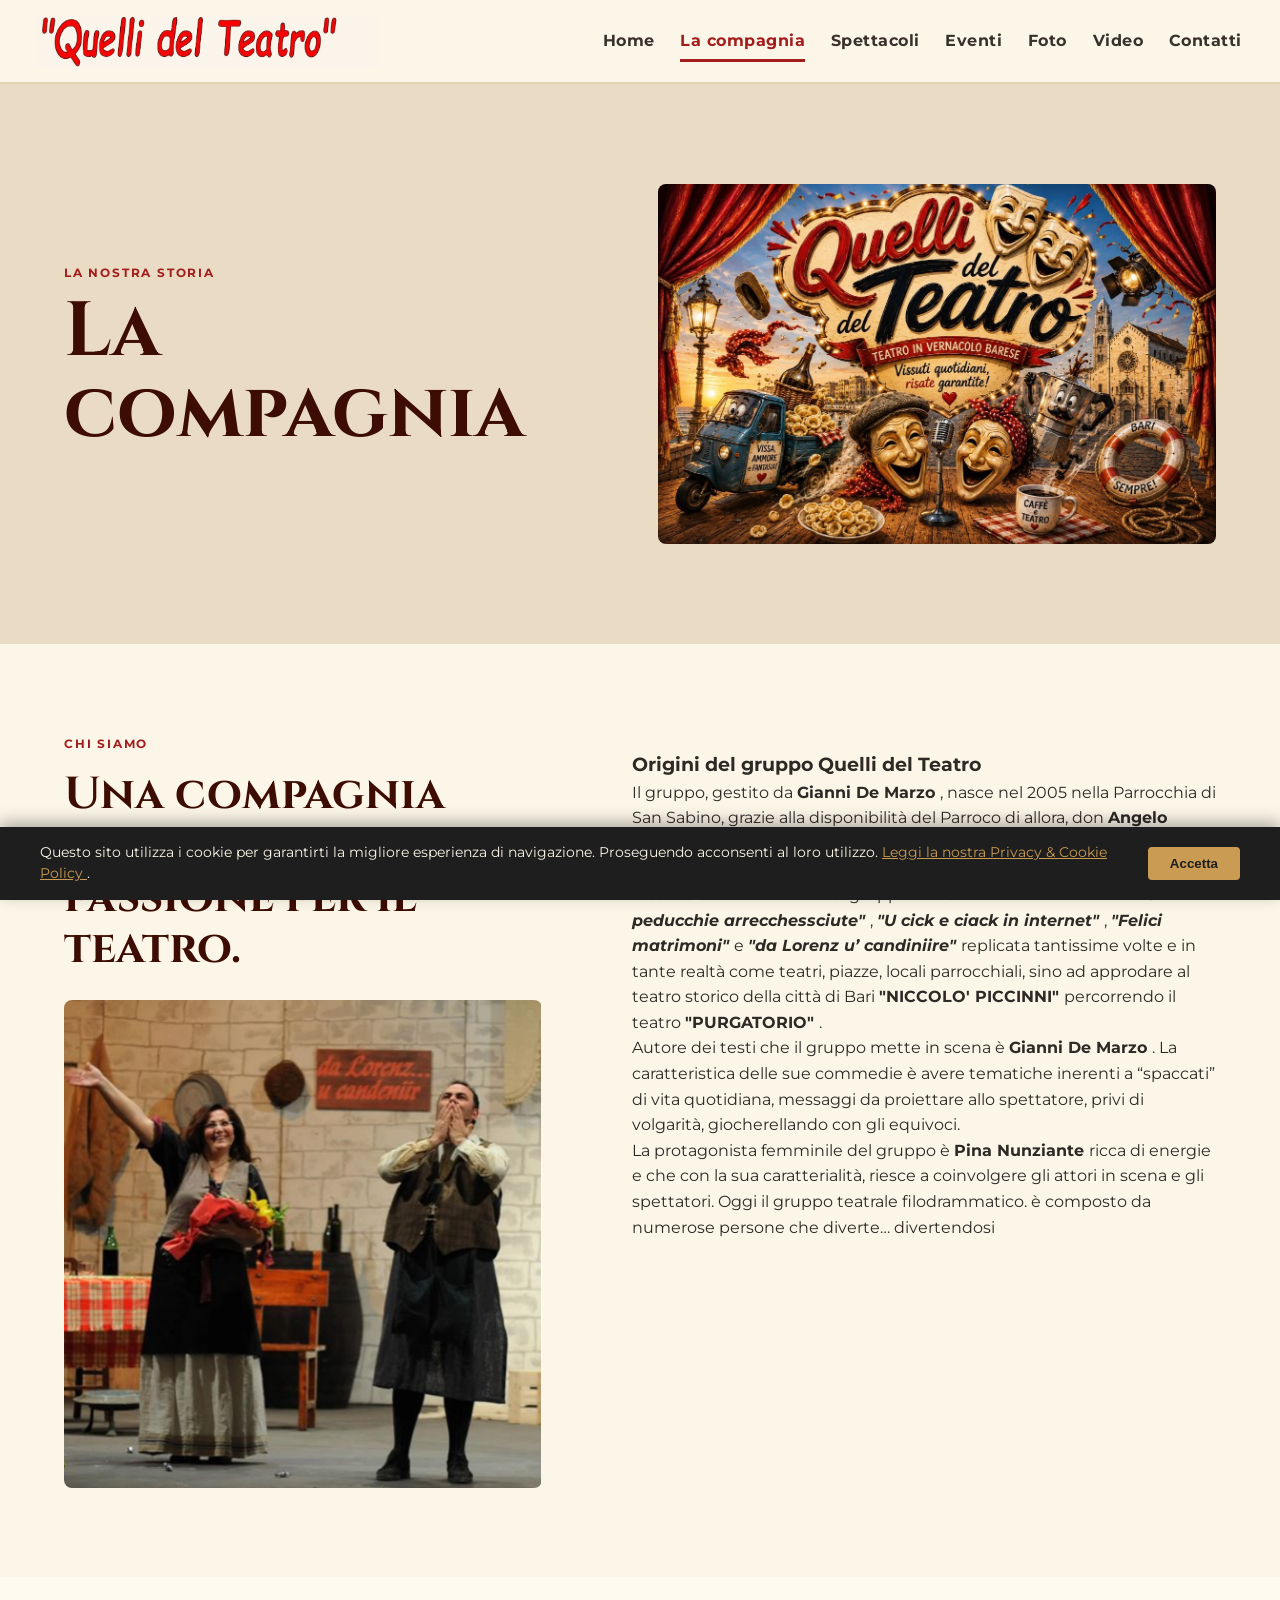
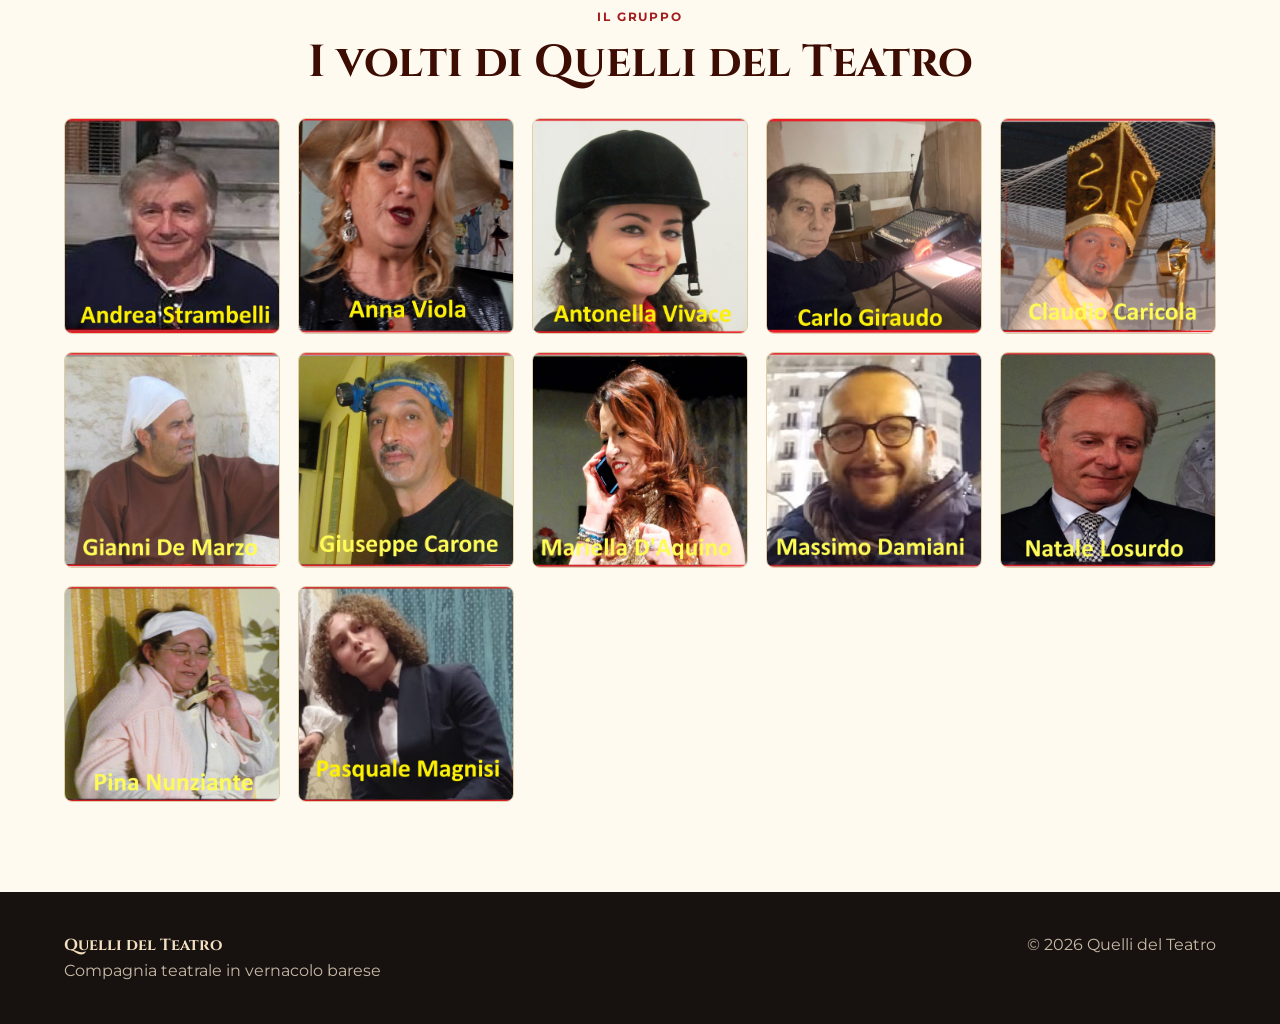
==== commit 527507c6: "Update compagnia.html" ====
--- a/compagnia.html
+++ b/compagnia.html
@@ -163,6 +163,7 @@
      <div class="collaboratore"><img src="immagini/foto/collaboratori/massimodamiani.jpg" alt="Massimodamiani"></div>
      <div class="collaboratore"><img src="immagini/foto/collaboratori/natalelosurdo.jpg" alt="Natalelosurdo"></div>
      <div class="collaboratore"><img src="immagini/foto/collaboratori/pinanunziante.jpg" alt="Pinanunziante"></div>
+     <div class="collaboratore"><img src="immagini/foto/collaboratori/pasqualemagnisi.jpg" alt="Paaqualemagnisi"></div>
     </div>
    </section>
   </main>
--- a/css/style.css
+++ b/css/style.css
@@ -629,3 +629,19 @@
     object-fit: contain !important;
   }
 }
+.youtube-responsive {
+    position: relative;
+    width: 100%;
+    max-width: 900px;
+    margin: 0 auto;
+    aspect-ratio: 16 / 9;
+    overflow: hidden;
+}
+
+.youtube-responsive iframe {
+    display: block;
+    width: 100% !important;
+    height: 100% !important;
+    max-width: 100% !important;
+    border: 0;
+}
